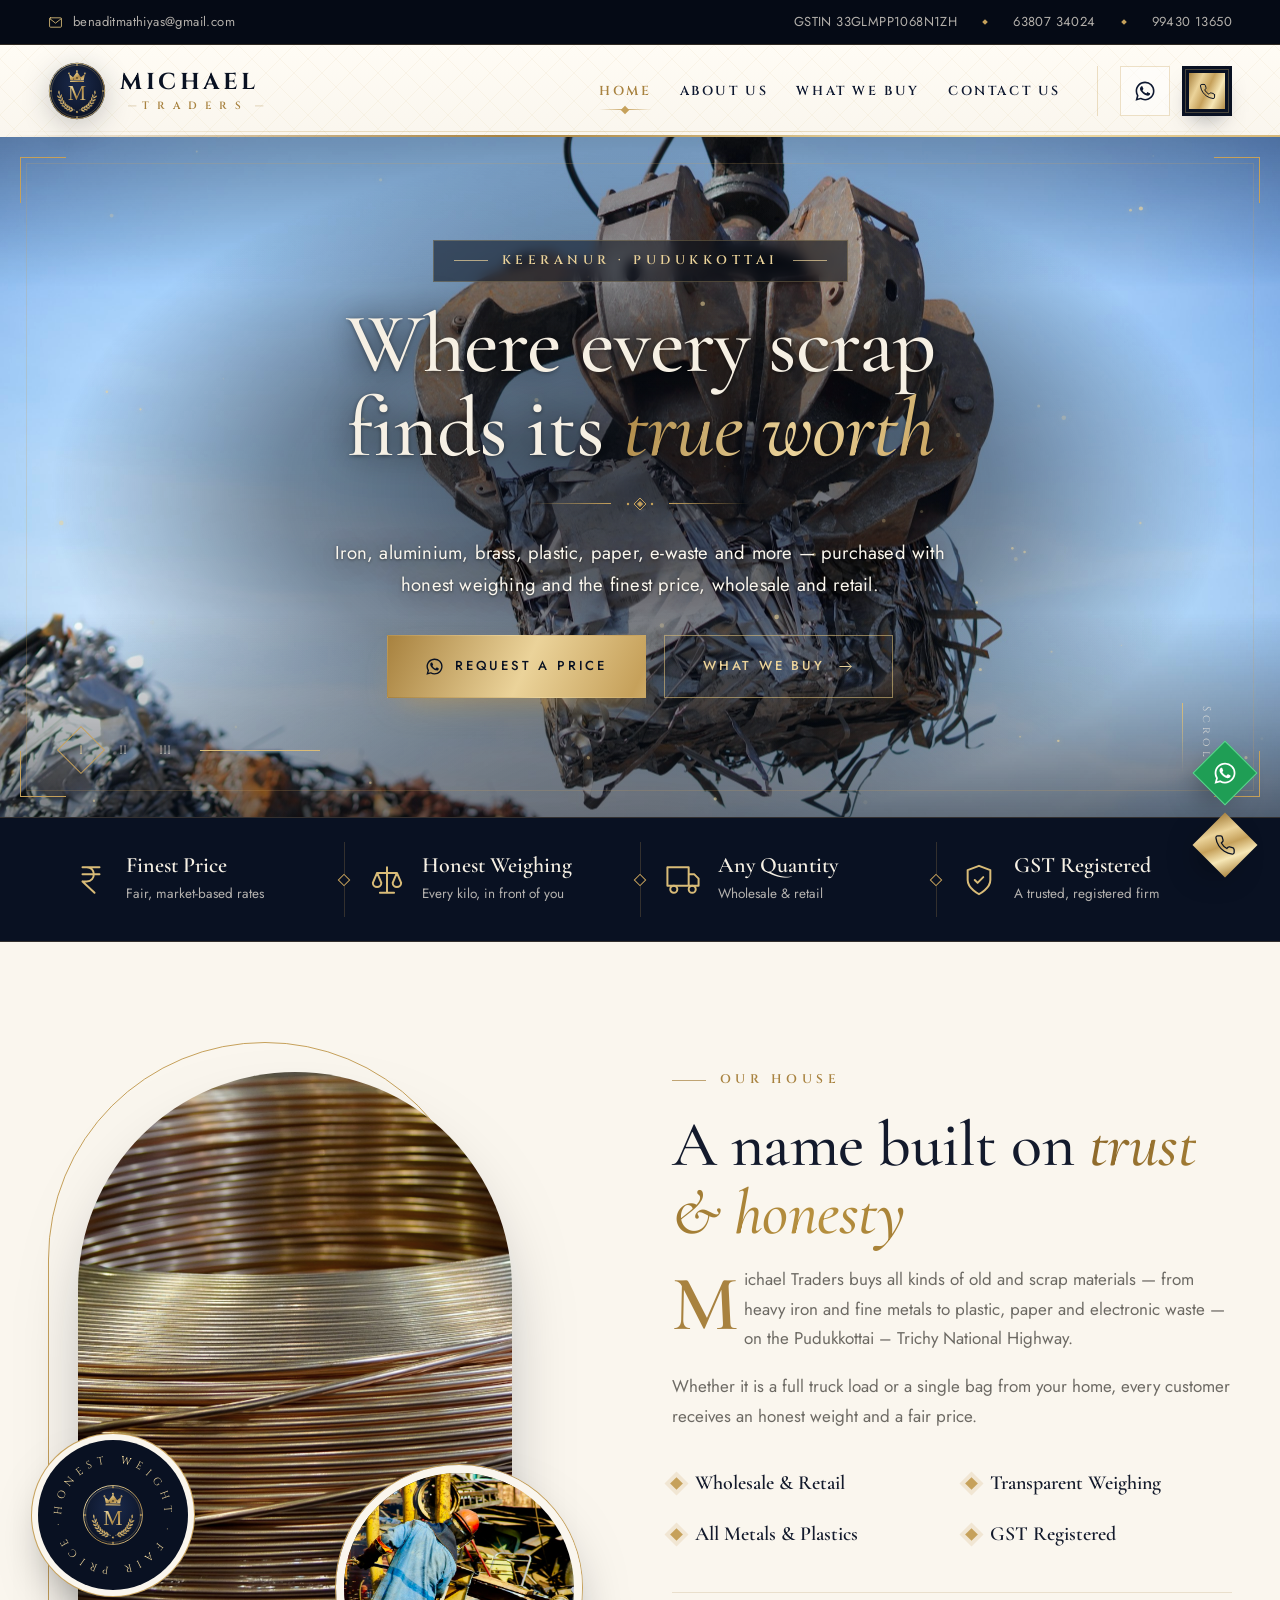
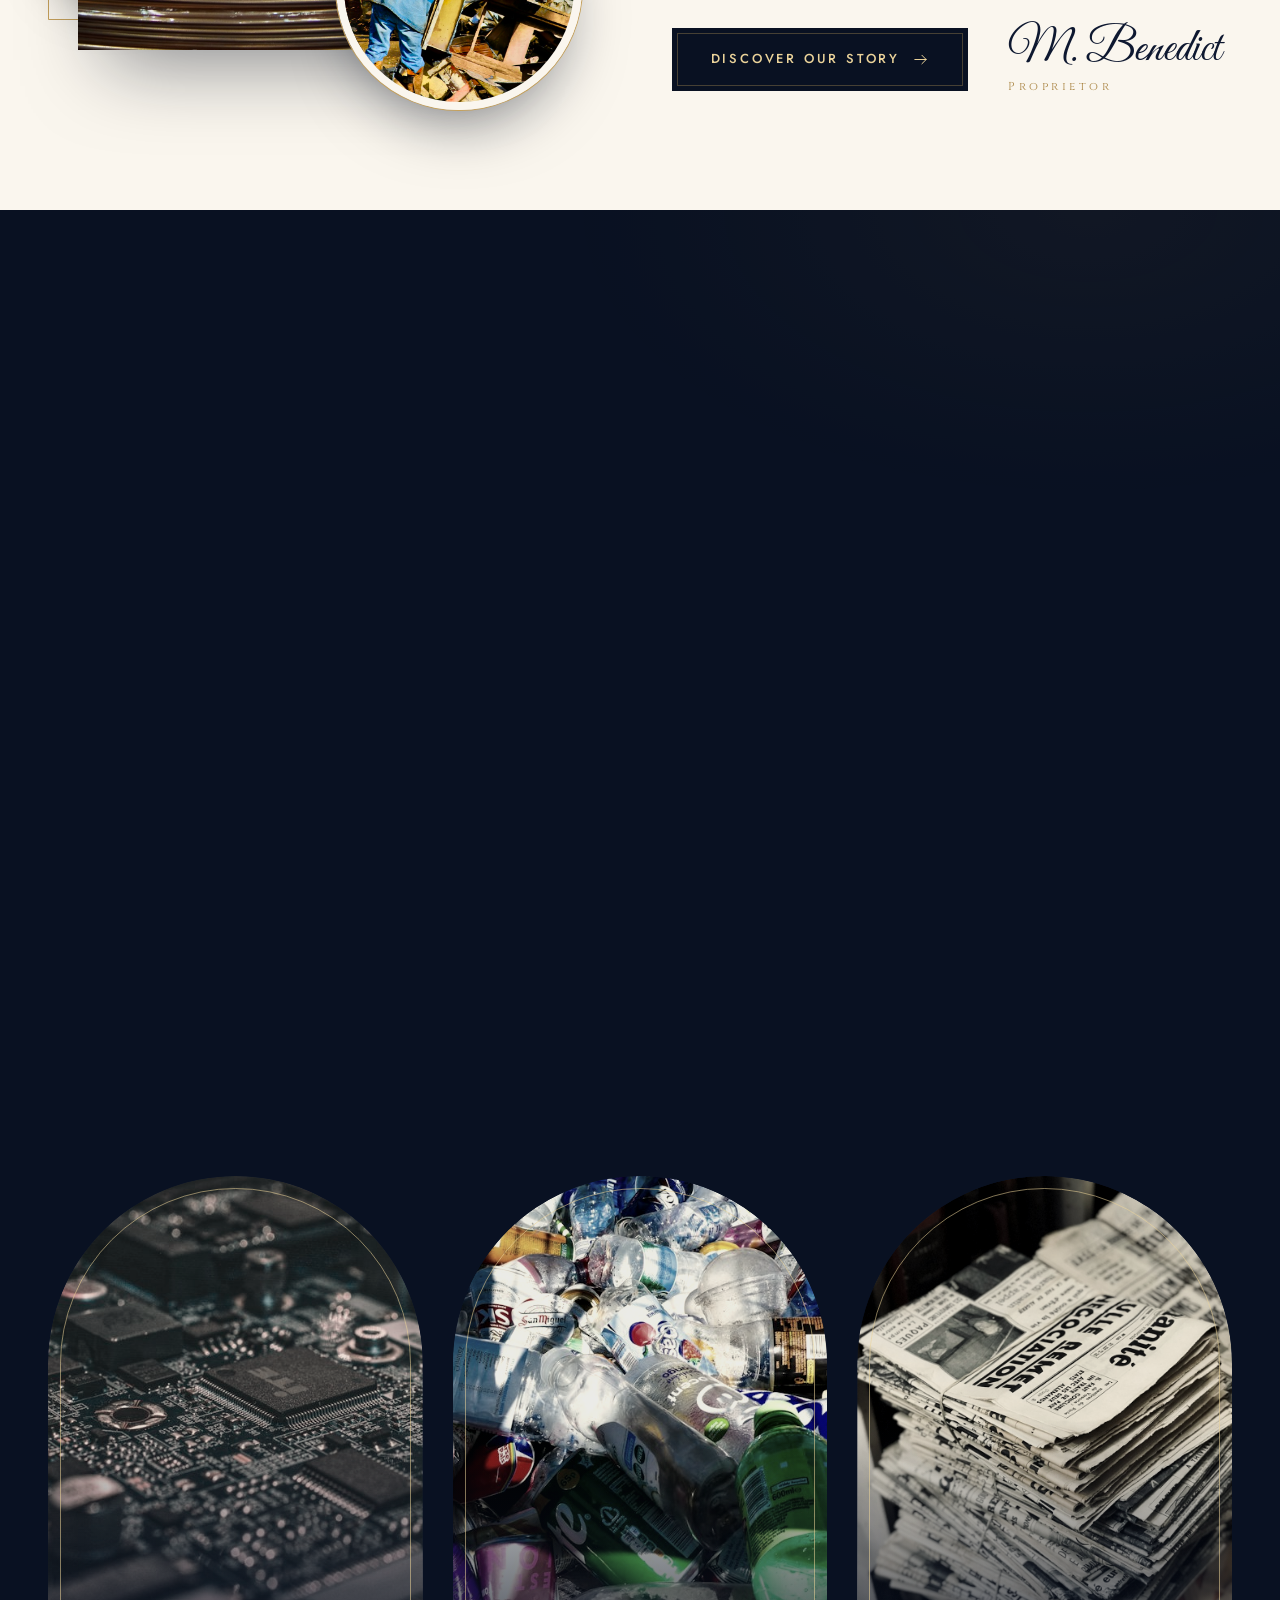
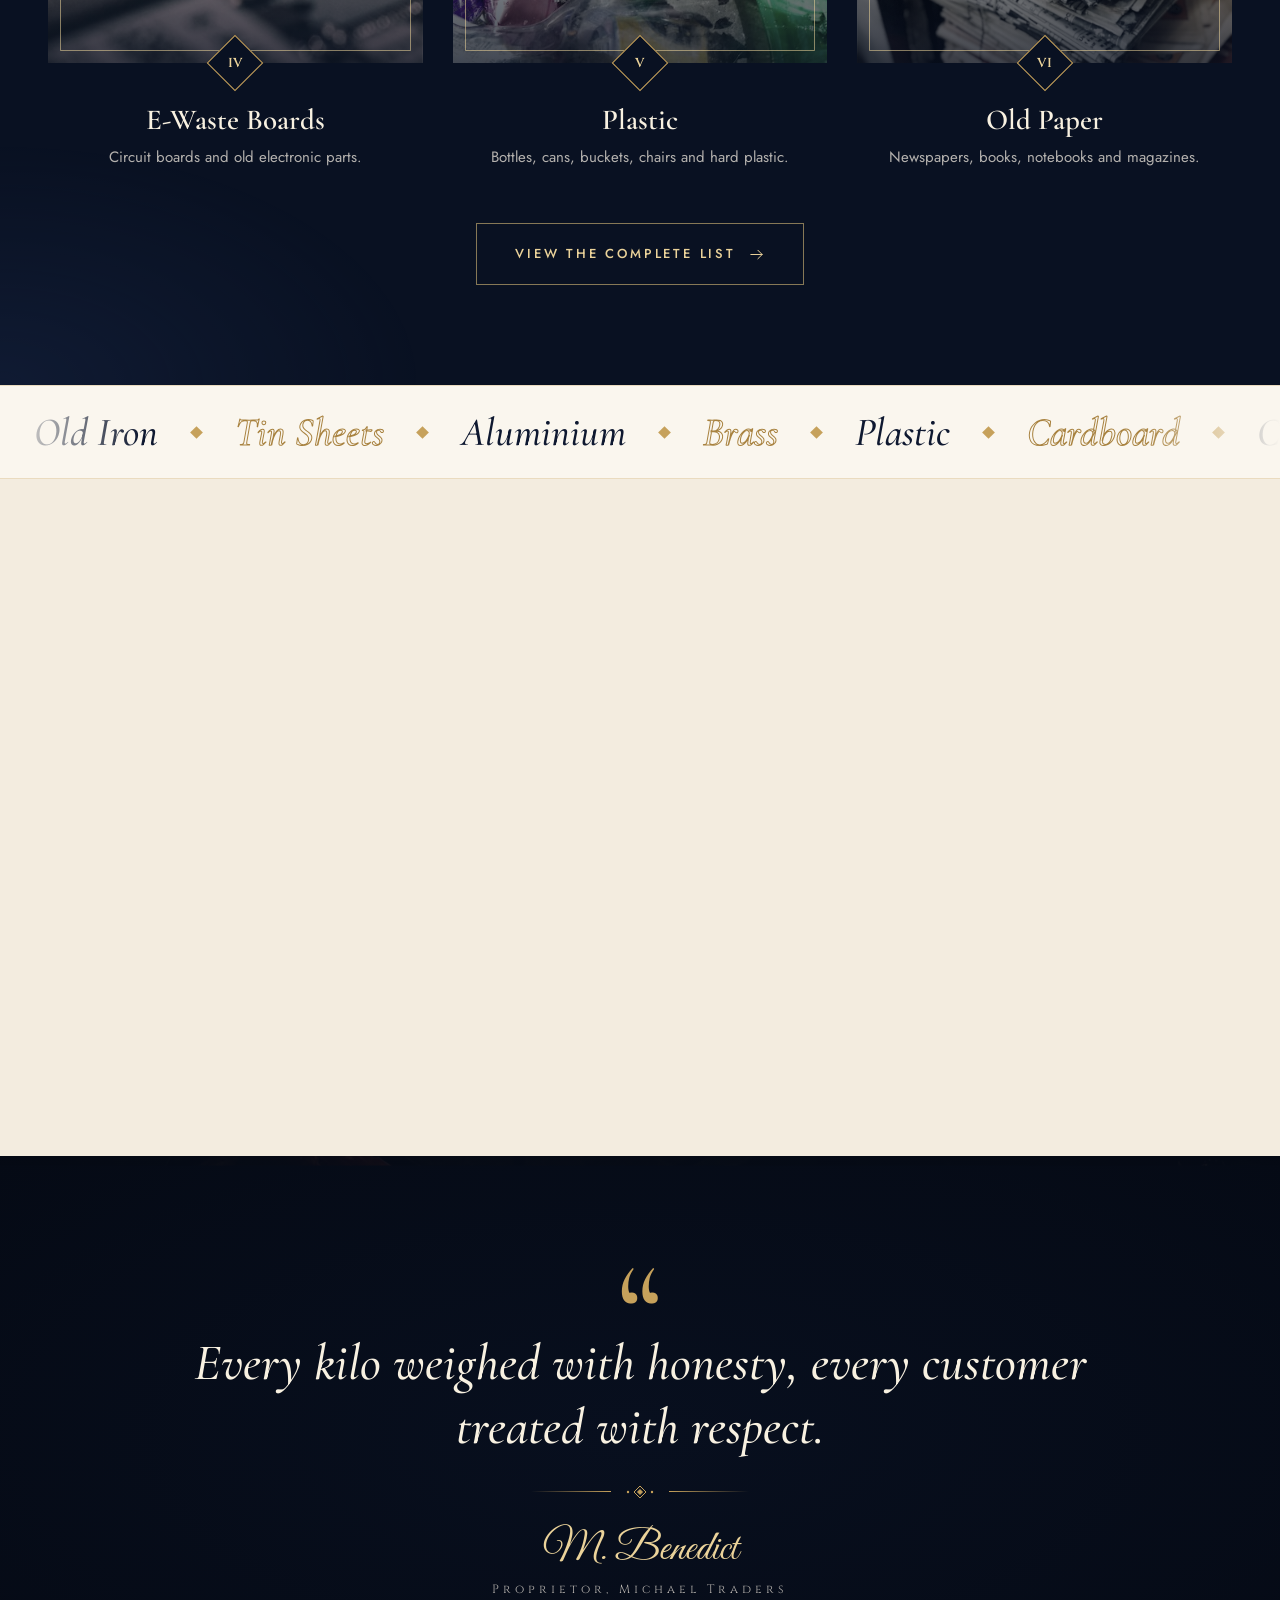
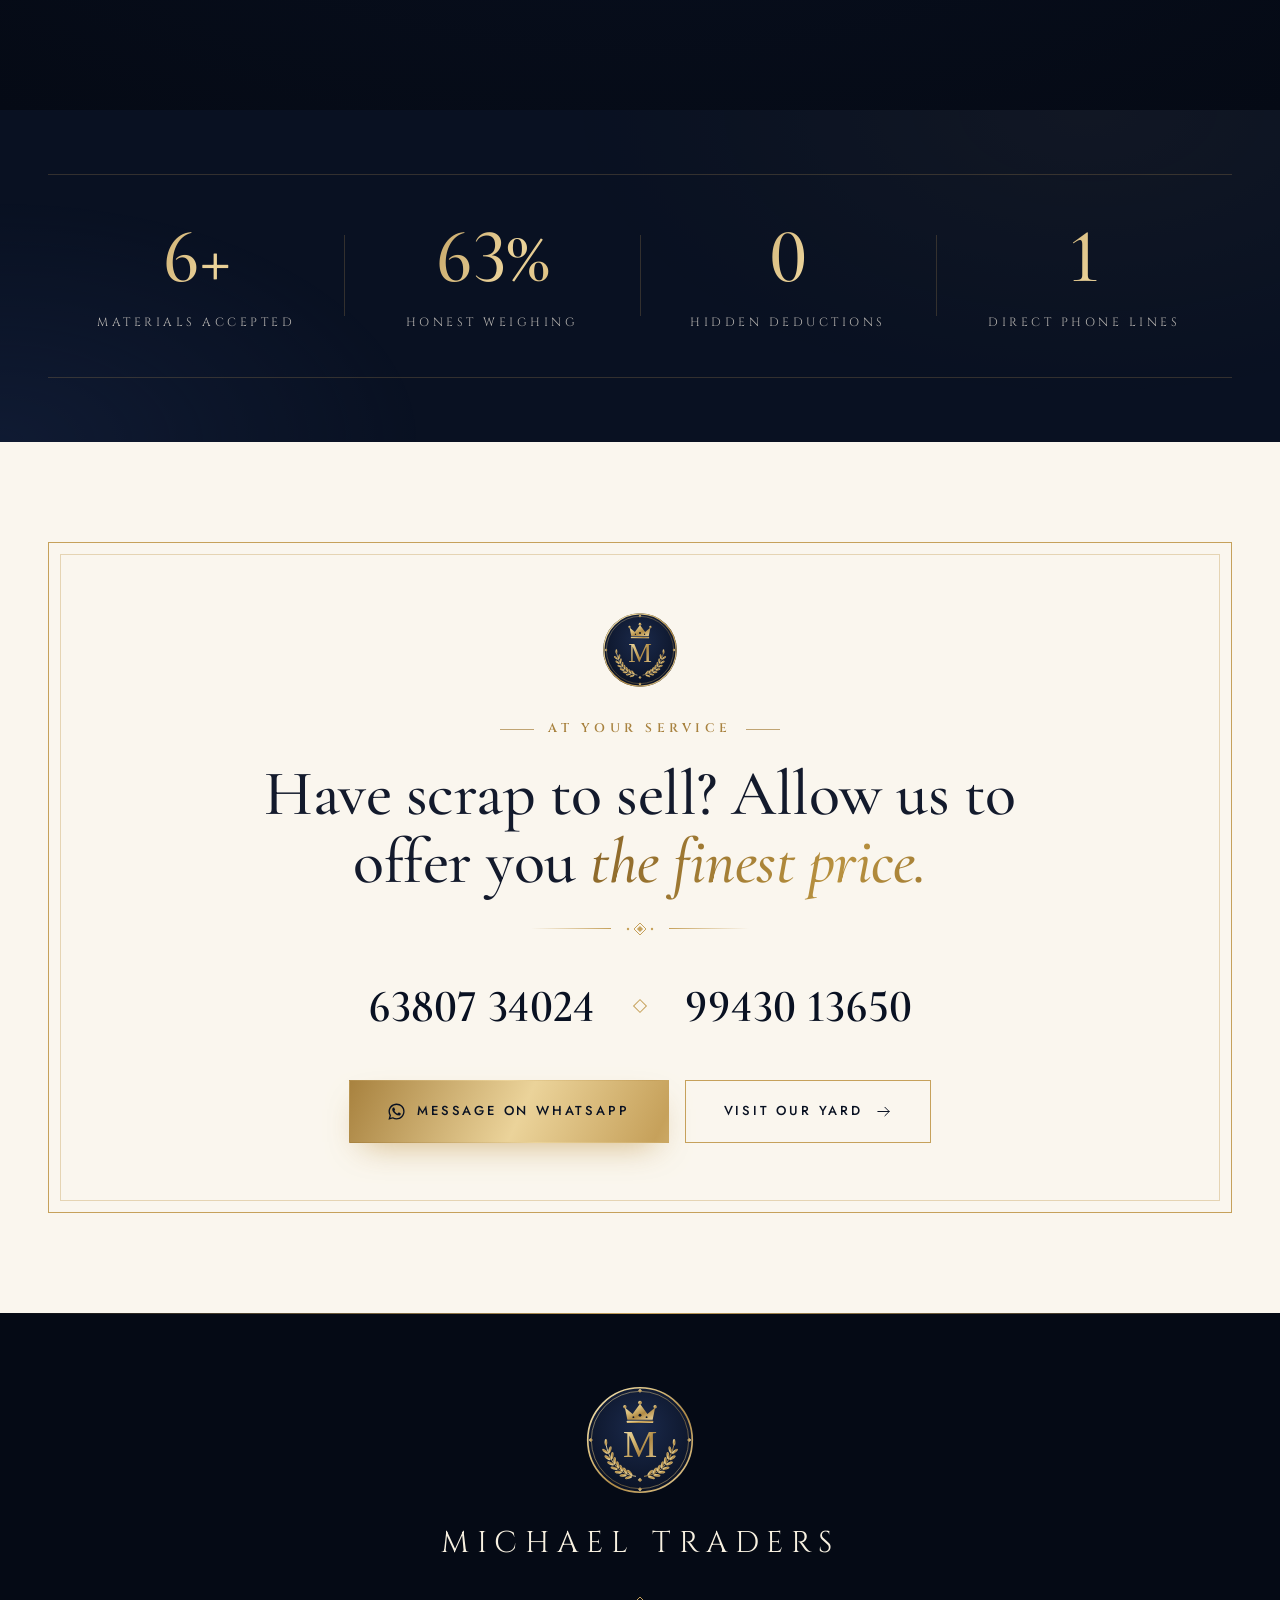
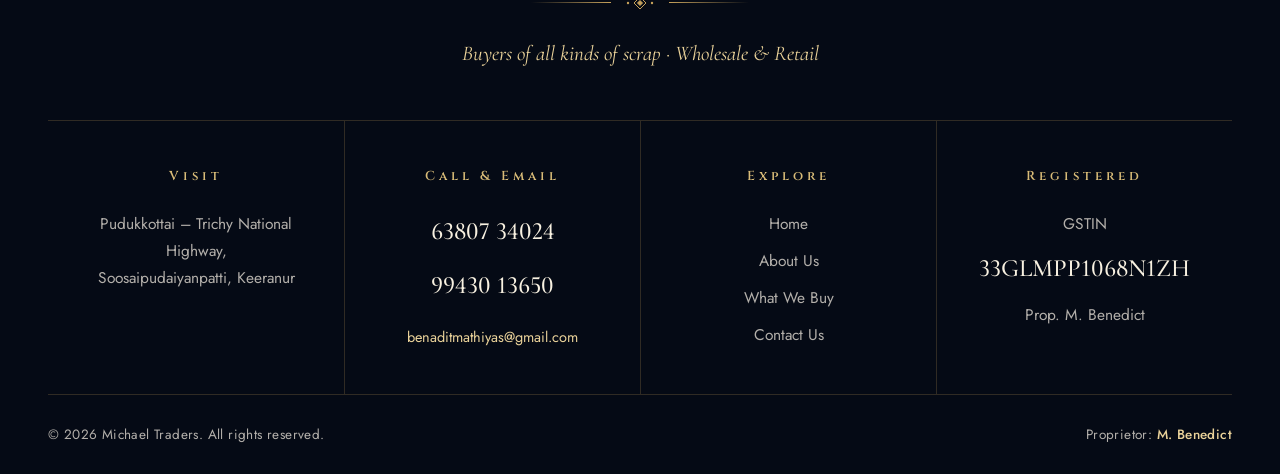
==== michaeltraders/index.html @ b273fd3b "Add files via upload" ====
<!DOCTYPE html>
<html lang="en">
<head>
  <meta charset="UTF-8">
  <meta name="viewport" content="width=device-width, initial-scale=1.0">
  <title>Michael Traders | Scrap Buyers in Keeranur, Pudukkottai</title>
  <meta name="description" content="Michael Traders buys old iron, tin, aluminium, brass, plastic, cardboard, coconut shells, e-waste boards and old paper — wholesale &amp; retail. Pudukkottai–Trichy NH, Soosaipudaiyanpatti, Keeranur.">
  <meta name="theme-color" content="#091122">
  <link rel="icon" type="image/svg+xml" href="assets/img/favicon.svg?v=3">
  <link rel="icon" type="image/png" sizes="32x32" href="assets/img/favicon-32.png?v=3">
  <link rel="shortcut icon" href="favicon.ico?v=3">
  <link rel="apple-touch-icon" href="assets/img/apple-touch-icon.png?v=3">
  <link rel="preconnect" href="https://fonts.googleapis.com">
  <link rel="preconnect" href="https://fonts.gstatic.com" crossorigin>
  <link href="https://fonts.googleapis.com/css2?family=Cinzel:wght@500;600&family=Cormorant+Garamond:ital,wght@0,500;0,600;1,500;1,600&family=Great+Vibes&family=Jost:wght@300;400;500&display=swap" rel="stylesheet">
  <link rel="stylesheet" href="assets/css/style.css">
</head>
<body class="page-home">

  <div class="loader" aria-hidden="true"><img src="assets/img/logo.svg" alt=""></div>

  <!-- Top bar -->
  <div class="topbar">
    <div class="container">
      <a class="tb-mail" href="mailto:benaditmathiyas@gmail.com"><svg viewBox="0 0 24 24" fill="none" stroke="currentColor" stroke-width="1.4" stroke-linecap="round" stroke-linejoin="round"><rect x="2.5" y="4.5" width="19" height="15" rx="1.5"/><path d="M3 6l9 7 9-7"/></svg> benaditmathiyas@gmail.com</a>
      <div class="tb-r">
        <span class="gst">GSTIN 33GLMPP1068N1ZH</span><span class="sep s1"></span>
        <a href="tel:+916380734024">63807 34024</a><span class="sep"></span>
        <a href="tel:+919943013650">99430 13650</a>
      </div>
    </div>
  </div>

  <!-- Header -->
  <header class="header">
    <div class="container">
      <a href="index.html" class="brand" aria-label="Michael Traders home">
        <img src="assets/img/logo.svg" alt="Michael Traders crest">
        <span class="brand-text"><strong>MICHAEL</strong><small>TRADERS</small></span>
      </a>
      <nav class="nav" aria-label="Main">
        <a href="index.html" class="lnk active">Home</a>
        <a href="about.html" class="lnk">About Us</a>
        <a href="what-we-buy.html" class="lnk">What We Buy</a>
        <a href="contact.html" class="lnk">Contact Us</a>
      </nav>
      <div class="h-cta">
        <a href="https://wa.me/916380734024" target="_blank" rel="noopener" class="h-wa" aria-label="WhatsApp Michael Traders" title="WhatsApp"><svg viewBox="0 0 24 24" fill="currentColor"><path d="M17.47 14.38c-.3-.15-1.76-.87-2.03-.97-.27-.1-.47-.15-.67.15-.2.3-.77.97-.94 1.17-.17.2-.35.22-.64.07-.3-.15-1.26-.46-2.4-1.48-.89-.79-1.49-1.77-1.66-2.07-.17-.3-.02-.46.13-.6.13-.14.3-.35.45-.52.15-.17.2-.3.3-.5.1-.2.05-.37-.02-.52-.08-.15-.67-1.61-.92-2.2-.24-.58-.49-.5-.67-.51h-.57c-.2 0-.52.07-.79.37-.27.3-1.04 1.02-1.04 2.48s1.06 2.88 1.21 3.08c.15.2 2.1 3.2 5.08 4.48.71.31 1.26.49 1.69.63.71.23 1.36.2 1.87.12.57-.09 1.76-.72 2.01-1.41.25-.7.25-1.29.17-1.41-.07-.13-.27-.2-.57-.35zM12.05 21.5h-.01a9.4 9.4 0 0 1-4.79-1.31l-.34-.2-3.56.93.95-3.47-.22-.36a9.4 9.4 0 0 1-1.44-5.01c0-5.2 4.23-9.43 9.44-9.43 2.52 0 4.89.98 6.67 2.77a9.37 9.37 0 0 1 2.76 6.67c0 5.2-4.24 9.43-9.44 9.43zm8.03-17.46A11.32 11.32 0 0 0 12.05.72C5.8.72.71 5.8.71 12.06c0 2 .52 3.95 1.52 5.67L.62 23.6l6.01-1.58a11.33 11.33 0 0 0 5.42 1.38h.01c6.25 0 11.34-5.09 11.34-11.34 0-3.03-1.18-5.88-3.32-8.02z"/></svg></a>
        <a href="tel:+916380734024" class="h-call" aria-label="Call 63807 34024"><span class="ic"><svg viewBox="0 0 24 24" fill="none" stroke="currentColor" stroke-width="1.4" stroke-linecap="round" stroke-linejoin="round"><path d="M22 16.9v3a2 2 0 0 1-2.2 2 19.8 19.8 0 0 1-8.6-3.1 19.5 19.5 0 0 1-6-6A19.8 19.8 0 0 1 2.1 4.2 2 2 0 0 1 4.1 2h3a2 2 0 0 1 2 1.7c.1.9.4 1.8.7 2.7a2 2 0 0 1-.5 2.1L8 9.8a16 16 0 0 0 6 6l1.3-1.3a2 2 0 0 1 2.1-.4c.9.3 1.8.6 2.7.7a2 2 0 0 1 1.7 2z"/></svg></span><span class="tx"><small>Call for best price</small><strong>63807 34024</strong></span></a>
      </div>
      <button class="menu-btn" data-open-menu aria-label="Open menu"><svg viewBox="0 0 24 24" fill="none" stroke="currentColor" stroke-width="1.4" stroke-linecap="round" stroke-linejoin="round"><path d="M3 7h18M3 12h18M9 17h12"/></svg></button>
    </div>
  </header>

  <!-- Mobile menu -->
  <div class="drawer" aria-hidden="true">
    <div class="panel">
      <button class="close" data-close-menu aria-label="Close menu"><svg viewBox="0 0 24 24" fill="none" stroke="currentColor" stroke-width="1.4" stroke-linecap="round" stroke-linejoin="round"><path d="M18 6L6 18M6 6l12 12"/></svg></button>
      <img class="d-logo" src="assets/img/logo.svg" alt="">
      <div class="ornament " ><i></i><svg viewBox="0 0 30 14" fill="none" stroke="currentColor" stroke-width="1"><path d="M15 1l6 6-6 6-6-6z"/><path d="M15 4.5l2.5 2.5-2.5 2.5-2.5-2.5z" fill="currentColor"/><circle cx="3" cy="7" r="1.2" fill="currentColor" stroke="none"/><circle cx="27" cy="7" r="1.2" fill="currentColor" stroke="none"/></svg><i></i></div>
      <nav>
        <a href="index.html" class="active">Home</a>
        <a href="about.html">About Us</a>
        <a href="what-we-buy.html">What We Buy</a>
        <a href="contact.html">Contact Us</a>
      </nav>
      <div class="d-contact">
        <a href="tel:+916380734024" class="btn btn-gold"><svg viewBox="0 0 24 24" fill="none" stroke="currentColor" stroke-width="1.4" stroke-linecap="round" stroke-linejoin="round"><path d="M22 16.9v3a2 2 0 0 1-2.2 2 19.8 19.8 0 0 1-8.6-3.1 19.5 19.5 0 0 1-6-6A19.8 19.8 0 0 1 2.1 4.2 2 2 0 0 1 4.1 2h3a2 2 0 0 1 2 1.7c.1.9.4 1.8.7 2.7a2 2 0 0 1-.5 2.1L8 9.8a16 16 0 0 0 6 6l1.3-1.3a2 2 0 0 1 2.1-.4c.9.3 1.8.6 2.7.7a2 2 0 0 1 1.7 2z"/></svg> 63807 34024</a>
        <a href="https://wa.me/916380734024" target="_blank" rel="noopener" class="btn btn-line"><svg viewBox="0 0 24 24" fill="currentColor"><path d="M17.47 14.38c-.3-.15-1.76-.87-2.03-.97-.27-.1-.47-.15-.67.15-.2.3-.77.97-.94 1.17-.17.2-.35.22-.64.07-.3-.15-1.26-.46-2.4-1.48-.89-.79-1.49-1.77-1.66-2.07-.17-.3-.02-.46.13-.6.13-.14.3-.35.45-.52.15-.17.2-.3.3-.5.1-.2.05-.37-.02-.52-.08-.15-.67-1.61-.92-2.2-.24-.58-.49-.5-.67-.51h-.57c-.2 0-.52.07-.79.37-.27.3-1.04 1.02-1.04 2.48s1.06 2.88 1.21 3.08c.15.2 2.1 3.2 5.08 4.48.71.31 1.26.49 1.69.63.71.23 1.36.2 1.87.12.57-.09 1.76-.72 2.01-1.41.25-.7.25-1.29.17-1.41-.07-.13-.27-.2-.57-.35zM12.05 21.5h-.01a9.4 9.4 0 0 1-4.79-1.31l-.34-.2-3.56.93.95-3.47-.22-.36a9.4 9.4 0 0 1-1.44-5.01c0-5.2 4.23-9.43 9.44-9.43 2.52 0 4.89.98 6.67 2.77a9.37 9.37 0 0 1 2.76 6.67c0 5.2-4.24 9.43-9.44 9.43zm8.03-17.46A11.32 11.32 0 0 0 12.05.72C5.8.72.71 5.8.71 12.06c0 2 .52 3.95 1.52 5.67L.62 23.6l6.01-1.58a11.33 11.33 0 0 0 5.42 1.38h.01c6.25 0 11.34-5.09 11.34-11.34 0-3.03-1.18-5.88-3.32-8.02z"/></svg> WhatsApp</a>
        <a href="mailto:benaditmathiyas@gmail.com" class="d-mail"><svg viewBox="0 0 24 24" fill="none" stroke="currentColor" stroke-width="1.4" stroke-linecap="round" stroke-linejoin="round"><rect x="2.5" y="4.5" width="19" height="15" rx="1.5"/><path d="M3 6l9 7 9-7"/></svg> benaditmathiyas@gmail.com</a>
      </div>
    </div>
  </div>

  <!-- Hero -->
  <section class="hero">
    <div class="slides">
      <div class="slide active"><img src="assets/img/photos/hero-2.jpg" alt=""></div>
      <div class="slide"><img src="assets/img/photos/yard-grab.jpg" alt=""></div>
      <div class="slide"><img src="assets/img/photos/yard-pile.jpg" alt=""></div>
    </div>
    <canvas class="dust" aria-hidden="true"></canvas>
    <div class="frame"><span></span></div>
    <div class="inner">
      <span class="eyebrow reveal">Keeranur · Pudukkottai</span>
      <h1 class="lines"><span class="ln"><span>Where every scrap</span></span><span class="ln"><span>finds its <em class="g">true worth</em></span></span></h1>
      <div class="reveal d3"><div class="ornament " ><i></i><svg viewBox="0 0 30 14" fill="none" stroke="currentColor" stroke-width="1"><path d="M15 1l6 6-6 6-6-6z"/><path d="M15 4.5l2.5 2.5-2.5 2.5-2.5-2.5z" fill="currentColor"/><circle cx="3" cy="7" r="1.2" fill="currentColor" stroke="none"/><circle cx="27" cy="7" r="1.2" fill="currentColor" stroke="none"/></svg><i></i></div></div>
      <p class="lead reveal d3">Iron, aluminium, brass, plastic, paper, e-waste and more — purchased with honest weighing and the finest price, wholesale and retail.</p>
      <div class="hero-actions reveal d4">
        <a href="https://wa.me/916380734024?text=Hello%20Michael%20Traders%2C%20I%20have%20scrap%20to%20sell." target="_blank" rel="noopener" class="btn btn-gold"><svg viewBox="0 0 24 24" fill="currentColor"><path d="M17.47 14.38c-.3-.15-1.76-.87-2.03-.97-.27-.1-.47-.15-.67.15-.2.3-.77.97-.94 1.17-.17.2-.35.22-.64.07-.3-.15-1.26-.46-2.4-1.48-.89-.79-1.49-1.77-1.66-2.07-.17-.3-.02-.46.13-.6.13-.14.3-.35.45-.52.15-.17.2-.3.3-.5.1-.2.05-.37-.02-.52-.08-.15-.67-1.61-.92-2.2-.24-.58-.49-.5-.67-.51h-.57c-.2 0-.52.07-.79.37-.27.3-1.04 1.02-1.04 2.48s1.06 2.88 1.21 3.08c.15.2 2.1 3.2 5.08 4.48.71.31 1.26.49 1.69.63.71.23 1.36.2 1.87.12.57-.09 1.76-.72 2.01-1.41.25-.7.25-1.29.17-1.41-.07-.13-.27-.2-.57-.35zM12.05 21.5h-.01a9.4 9.4 0 0 1-4.79-1.31l-.34-.2-3.56.93.95-3.47-.22-.36a9.4 9.4 0 0 1-1.44-5.01c0-5.2 4.23-9.43 9.44-9.43 2.52 0 4.89.98 6.67 2.77a9.37 9.37 0 0 1 2.76 6.67c0 5.2-4.24 9.43-9.44 9.43zm8.03-17.46A11.32 11.32 0 0 0 12.05.72C5.8.72.71 5.8.71 12.06c0 2 .52 3.95 1.52 5.67L.62 23.6l6.01-1.58a11.33 11.33 0 0 0 5.42 1.38h.01c6.25 0 11.34-5.09 11.34-11.34 0-3.03-1.18-5.88-3.32-8.02z"/></svg> Request a Price</a>
        <a href="what-we-buy.html" class="btn btn-line">What We Buy <svg viewBox="0 0 24 24" fill="none" stroke="currentColor" stroke-width="1.4" stroke-linecap="round" stroke-linejoin="round"><path d="M4 12h16M14 6l6 6-6 6"/></svg></a>
      </div>
    </div>
    <div class="hero-counter">
      <div class="hero-nums"><button class="active" aria-label="Slide 1"><span>I</span></button><button aria-label="Slide 2"><span>II</span></button><button aria-label="Slide 3"><span>III</span></button></div>
      <span class="bar"><i></i></span>
    </div>
    <div class="scroll-hint">Scroll</div>
  </section>

  <!-- Promise strip -->
  <section class="promise">
    <div class="container">
      <div class="p-item reveal"><svg viewBox="0 0 24 24" fill="none" stroke="currentColor" stroke-width="1.4" stroke-linecap="round" stroke-linejoin="round"><path d="M6 3h12M6 8h12M6 13l8.5 8M6 13h3c6.67 0 6.67-10 0-10"/></svg><div><strong>Finest Price</strong><small>Fair, market-based rates</small></div></div>
      <div class="p-item reveal d1"><svg viewBox="0 0 24 24" fill="none" stroke="currentColor" stroke-width="1.4" stroke-linecap="round" stroke-linejoin="round"><path d="M12 3v18M7 21h10M5 7h14M5 7l-3 7a3 3 0 0 0 6 0zM19 7l-3 7a3 3 0 0 0 6 0z"/></svg><div><strong>Honest Weighing</strong><small>Every kilo, in front of you</small></div></div>
      <div class="p-item reveal d2"><svg viewBox="0 0 24 24" fill="none" stroke="currentColor" stroke-width="1.4" stroke-linecap="round" stroke-linejoin="round"><path d="M1 3h15v13H1zM16 8h4l3 3v5h-7z"/><circle cx="5.5" cy="18.5" r="2.5"/><circle cx="18.5" cy="18.5" r="2.5"/></svg><div><strong>Any Quantity</strong><small>Wholesale &amp; retail</small></div></div>
      <div class="p-item reveal d3"><svg viewBox="0 0 24 24" fill="none" stroke="currentColor" stroke-width="1.4" stroke-linecap="round" stroke-linejoin="round"><path d="M12 22s8-4 8-10V5l-8-3-8 3v7c0 6 8 10 8 10z"/><path d="M9 12l2 2 4-4"/></svg><div><strong>GST Registered</strong><small>A trusted, registered firm</small></div></div>
    </div>
  </section>

  <!-- About -->
  <section class="section on-light">
    <div class="container about">
      
        <div class="arch-stack reveal left">
          <div class="arch-main"><img src="assets/img/photos/copper.jpg" alt="" loading="lazy"></div>
          <div class="round-sm"><img src="assets/img/photos/about-1.jpg" alt="" loading="lazy"></div>
          <div class="seal">
            <svg class="ring" viewBox="0 0 134 134"><defs><path id="sp" d="M67,67 m-52,0 a52,52 0 1,1 104,0 a52,52 0 1,1 -104,0"/></defs><text><textPath href="#sp" textLength="322" lengthAdjust="spacing">HONEST WEIGHT · FAIR PRICE · </textPath></text></svg>
            <img src="assets/img/logo.svg" alt="">
          </div>
        </div>
      <div>
        <span class="eyebrow left reveal">Our House</span>
        <h2 class="h2 reveal d1">A name built on <em class="g">trust &amp; honesty</em></h2>
        <div class="prose reveal d2">
          <p class="drop">Michael Traders buys all kinds of old and scrap materials — from heavy iron and fine metals to plastic, paper and electronic waste — on the Pudukkottai – Trichy National Highway.</p>
          <p>Whether it is a full truck load or a single bag from your home, every customer receives an honest weight and a fair price.</p>
        </div>
        <ul class="checks reveal d3">
          <li>Wholesale &amp; Retail</li><li>Transparent Weighing</li><li>All Metals &amp; Plastics</li><li>GST Registered</li>
        </ul>
        <div class="sign reveal d4">
          <a href="about.html" class="btn btn-navy">Discover Our Story <svg viewBox="0 0 24 24" fill="none" stroke="currentColor" stroke-width="1.4" stroke-linecap="round" stroke-linejoin="round"><path d="M4 12h16M14 6l6 6-6 6"/></svg></a>
          <div class="sig">M. Benedict<small>Proprietor</small></div>
        </div>
      </div>
    </div>
  </section>

  <!-- Materials -->
  <section class="section navy">
    <div class="container">
      <div class="head">
        <span class="eyebrow reveal">The Collection</span>
        <h2 class="h2 reveal d1">Materials we <em class="g">acquire</em></h2>
        <p class="lede reveal d2">From precious brass to everyday paper — if it is old, broken or unused, it has value with us.</p>
      </div>
      <div class="materials">
        
        <a href="contact.html" class="mat reveal d1">
          <div class="arch-wrap"><div class="arch"><img src="assets/img/photos/iron.jpg" alt="Old Iron scrap" loading="lazy"></div><span class="num"><span>I</span></span></div>
          <h3>Old Iron</h3>
          <p>Rods, sheets, machinery parts and heavy iron scrap.</p>
        </a>
        <a href="contact.html" class="mat reveal d2">
          <div class="arch-wrap"><div class="arch"><img src="assets/img/photos/cans.jpg" alt="Aluminium scrap" loading="lazy"></div><span class="num"><span>II</span></span></div>
          <h3>Aluminium</h3>
          <p>Vessels, cans, window sections and wires.</p>
        </a>
        <a href="contact.html" class="mat reveal d3">
          <div class="arch-wrap"><div class="arch"><img src="assets/img/photos/brass.jpg" alt="Brass scrap" loading="lazy"></div><span class="num"><span>III</span></span></div>
          <h3>Brass</h3>
          <p>Taps, pipe fittings, utensils and brass articles.</p>
        </a>
        <a href="contact.html" class="mat reveal d1">
          <div class="arch-wrap"><div class="arch"><img src="assets/img/photos/ewaste.jpg" alt="E-Waste Boards scrap" loading="lazy"></div><span class="num"><span>IV</span></span></div>
          <h3>E-Waste Boards</h3>
          <p>Circuit boards and old electronic parts.</p>
        </a>
        <a href="contact.html" class="mat reveal d2">
          <div class="arch-wrap"><div class="arch"><img src="assets/img/photos/plastic.jpg" alt="Plastic scrap" loading="lazy"></div><span class="num"><span>V</span></span></div>
          <h3>Plastic</h3>
          <p>Bottles, cans, buckets, chairs and hard plastic.</p>
        </a>
        <a href="contact.html" class="mat reveal d3">
          <div class="arch-wrap"><div class="arch"><img src="assets/img/photos/paper.jpg" alt="Old Paper scrap" loading="lazy"></div><span class="num"><span>VI</span></span></div>
          <h3>Old Paper</h3>
          <p>Newspapers, books, notebooks and magazines.</p>
        </a>
      </div>
      <div style="text-align:center;margin-top:52px" class="reveal">
        <a href="what-we-buy.html" class="btn btn-line">View the Complete List <svg viewBox="0 0 24 24" fill="none" stroke="currentColor" stroke-width="1.4" stroke-linecap="round" stroke-linejoin="round"><path d="M4 12h16M14 6l6 6-6 6"/></svg></a>
      </div>
    </div>
  </section>

  <!-- Ticker -->
  <div class="ticker" aria-hidden="true">
    <div class="track"><div class="row"><span>Old Iron</span><i></i><span>Tin Sheets</span><i></i><span>Aluminium</span><i></i><span>Brass</span><i></i><span>Plastic</span><i></i><span>Cardboard</span><i></i><span>Coconut Shells</span><i></i><span>E-Waste Boards</span><i></i><span>Old Paper</span><i></i><span>Old Items</span><i></i></div><div class="row"><span>Old Iron</span><i></i><span>Tin Sheets</span><i></i><span>Aluminium</span><i></i><span>Brass</span><i></i><span>Plastic</span><i></i><span>Cardboard</span><i></i><span>Coconut Shells</span><i></i><span>E-Waste Boards</span><i></i><span>Old Paper</span><i></i><span>Old Items</span><i></i></div></div>
  </div>

  <!-- Steps -->
  <section class="section ivory-2 on-light">
    <div class="container">
      <div class="head">
        <span class="eyebrow reveal">The Process</span>
        <h2 class="h2 reveal d1">Simple, graceful, <em class="g">honest</em></h2>
      </div>
      <div class="steps" data-inview>
        <div class="step reveal d1"><div class="rn"><span>I</span></div><h3>Reach Out</h3><p>Call or WhatsApp us and tell us what scrap you have.</p></div>
        <div class="step reveal d2"><div class="rn"><span>II</span></div><h3>We Weigh</h3><p>Accurate, transparent weighing right in front of you.</p></div>
        <div class="step reveal d3"><div class="rn"><span>III</span></div><h3>You Are Paid</h3><p>Receive the finest market price for your materials.</p></div>
      </div>
    </div>
  </section>

  <!-- Quote -->
  <section class="quote-band">
    <div class="bg"><img data-parallax src="assets/img/photos/welding.jpg" alt="" loading="lazy"></div>
    <div class="container">
      <div class="qm reveal">&ldquo;</div>
      <blockquote class="reveal d1 split">Every kilo weighed with honesty, every customer treated with respect.</blockquote>
      <div class="reveal d2"><div class="ornament " ><i></i><svg viewBox="0 0 30 14" fill="none" stroke="currentColor" stroke-width="1"><path d="M15 1l6 6-6 6-6-6z"/><path d="M15 4.5l2.5 2.5-2.5 2.5-2.5-2.5z" fill="currentColor"/><circle cx="3" cy="7" r="1.2" fill="currentColor" stroke="none"/><circle cx="27" cy="7" r="1.2" fill="currentColor" stroke="none"/></svg><i></i></div></div>
      <div class="by reveal d2">M. Benedict<small>Proprietor, Michael Traders</small></div>
    </div>
  </section>

  <!-- Stats -->
  <section class="section navy" style="padding:64px 0">
    <div class="container">
      <div class="stats">
        <div class="stat reveal"><div class="v gold-shine" data-count="10" data-suffix="+">10+</div><div class="l">Materials Accepted</div></div>
        <div class="stat reveal d1"><div class="v gold-shine" data-count="100" data-suffix="%">100%</div><div class="l">Honest Weighing</div></div>
        <div class="stat reveal d2"><div class="v gold-shine">0</div><div class="l">Hidden Deductions</div></div>
        <div class="stat reveal d3"><div class="v gold-shine" data-count="2">2</div><div class="l">Direct Phone Lines</div></div>
      </div>
    </div>
  </section>

  
  <section class="section on-light ">
    <div class="container">
      <div class="cta-panel reveal">
        <img class="c-crest" src="assets/img/logo.svg" alt="">
        <span class="eyebrow">At Your Service</span>
        <h2 class="h2">Have scrap to sell? Allow us to offer you <em class="g">the finest price.</em></h2>
        <div class="ornament " ><i></i><svg viewBox="0 0 30 14" fill="none" stroke="currentColor" stroke-width="1"><path d="M15 1l6 6-6 6-6-6z"/><path d="M15 4.5l2.5 2.5-2.5 2.5-2.5-2.5z" fill="currentColor"/><circle cx="3" cy="7" r="1.2" fill="currentColor" stroke="none"/><circle cx="27" cy="7" r="1.2" fill="currentColor" stroke="none"/></svg><i></i></div>
        <div class="cta-phones">
          <a href="tel:+916380734024">63807 34024</a><span></span><a href="tel:+919943013650">99430 13650</a>
        </div>
        <div class="acts">
          <a href="https://wa.me/916380734024" target="_blank" rel="noopener" class="btn btn-gold"><svg viewBox="0 0 24 24" fill="currentColor"><path d="M17.47 14.38c-.3-.15-1.76-.87-2.03-.97-.27-.1-.47-.15-.67.15-.2.3-.77.97-.94 1.17-.17.2-.35.22-.64.07-.3-.15-1.26-.46-2.4-1.48-.89-.79-1.49-1.77-1.66-2.07-.17-.3-.02-.46.13-.6.13-.14.3-.35.45-.52.15-.17.2-.3.3-.5.1-.2.05-.37-.02-.52-.08-.15-.67-1.61-.92-2.2-.24-.58-.49-.5-.67-.51h-.57c-.2 0-.52.07-.79.37-.27.3-1.04 1.02-1.04 2.48s1.06 2.88 1.21 3.08c.15.2 2.1 3.2 5.08 4.48.71.31 1.26.49 1.69.63.71.23 1.36.2 1.87.12.57-.09 1.76-.72 2.01-1.41.25-.7.25-1.29.17-1.41-.07-.13-.27-.2-.57-.35zM12.05 21.5h-.01a9.4 9.4 0 0 1-4.79-1.31l-.34-.2-3.56.93.95-3.47-.22-.36a9.4 9.4 0 0 1-1.44-5.01c0-5.2 4.23-9.43 9.44-9.43 2.52 0 4.89.98 6.67 2.77a9.37 9.37 0 0 1 2.76 6.67c0 5.2-4.24 9.43-9.44 9.43zm8.03-17.46A11.32 11.32 0 0 0 12.05.72C5.8.72.71 5.8.71 12.06c0 2 .52 3.95 1.52 5.67L.62 23.6l6.01-1.58a11.33 11.33 0 0 0 5.42 1.38h.01c6.25 0 11.34-5.09 11.34-11.34 0-3.03-1.18-5.88-3.32-8.02z"/></svg> Message on WhatsApp</a>
          <a href="contact.html" class="btn btn-line">Visit Our Yard <svg viewBox="0 0 24 24" fill="none" stroke="currentColor" stroke-width="1.4" stroke-linecap="round" stroke-linejoin="round"><path d="M4 12h16M14 6l6 6-6 6"/></svg></a>
        </div>
      </div>
    </div>
  </section>


  <!-- Footer -->
  <footer class="footer">
    <div class="container">
      <div class="f-head reveal">
        <img src="assets/img/logo.svg" alt="Michael Traders crest">
        <div class="name">MICHAEL TRADERS</div>
        <div class="ornament " ><i></i><svg viewBox="0 0 30 14" fill="none" stroke="currentColor" stroke-width="1"><path d="M15 1l6 6-6 6-6-6z"/><path d="M15 4.5l2.5 2.5-2.5 2.5-2.5-2.5z" fill="currentColor"/><circle cx="3" cy="7" r="1.2" fill="currentColor" stroke="none"/><circle cx="27" cy="7" r="1.2" fill="currentColor" stroke="none"/></svg><i></i></div>
        <div class="tag">Buyers of all kinds of scrap · Wholesale &amp; Retail</div>
      </div>
      <div class="f-cols">
        <div class="f-col">
          <h4>Visit</h4>
          <ul><li>Pudukkottai – Trichy National Highway,<br>Soosaipudaiyanpatti, Keeranur</li></ul>
        </div>
        <div class="f-col">
          <h4>Call &amp; Email</h4>
          <ul>
            <li><a class="big" href="tel:+916380734024">63807 34024</a></li>
            <li><a class="big" href="tel:+919943013650">99430 13650</a></li>
            <li><a class="f-mail" href="mailto:benaditmathiyas@gmail.com">benaditmathiyas@gmail.com</a></li>
          </ul>
        </div>
        <div class="f-col">
          <h4>Explore</h4>
          <ul>
            <li><a href="index.html">Home</a></li>
            <li><a href="about.html">About Us</a></li>
            <li><a href="what-we-buy.html">What We Buy</a></li>
            <li><a href="contact.html">Contact Us</a></li>
          </ul>
        </div>
        <div class="f-col">
          <h4>Registered</h4>
          <ul><li>GSTIN</li><li class="big">33GLMPP1068N1ZH</li><li>Prop. M. Benedict</li></ul>
        </div>
      </div>
    </div>
    <div class="f-bottom">
      <div class="container">
        <span>© <span data-year>2026</span> Michael Traders. All rights reserved.</span>
        <span>Proprietor: <b>M. Benedict</b></span>
      </div>
    </div>
  </footer>

  <div class="fab">
    <a href="https://wa.me/916380734024" target="_blank" rel="noopener" class="wa" aria-label="Chat on WhatsApp"><svg viewBox="0 0 24 24" fill="currentColor"><path d="M17.47 14.38c-.3-.15-1.76-.87-2.03-.97-.27-.1-.47-.15-.67.15-.2.3-.77.97-.94 1.17-.17.2-.35.22-.64.07-.3-.15-1.26-.46-2.4-1.48-.89-.79-1.49-1.77-1.66-2.07-.17-.3-.02-.46.13-.6.13-.14.3-.35.45-.52.15-.17.2-.3.3-.5.1-.2.05-.37-.02-.52-.08-.15-.67-1.61-.92-2.2-.24-.58-.49-.5-.67-.51h-.57c-.2 0-.52.07-.79.37-.27.3-1.04 1.02-1.04 2.48s1.06 2.88 1.21 3.08c.15.2 2.1 3.2 5.08 4.48.71.31 1.26.49 1.69.63.71.23 1.36.2 1.87.12.57-.09 1.76-.72 2.01-1.41.25-.7.25-1.29.17-1.41-.07-.13-.27-.2-.57-.35zM12.05 21.5h-.01a9.4 9.4 0 0 1-4.79-1.31l-.34-.2-3.56.93.95-3.47-.22-.36a9.4 9.4 0 0 1-1.44-5.01c0-5.2 4.23-9.43 9.44-9.43 2.52 0 4.89.98 6.67 2.77a9.37 9.37 0 0 1 2.76 6.67c0 5.2-4.24 9.43-9.44 9.43zm8.03-17.46A11.32 11.32 0 0 0 12.05.72C5.8.72.71 5.8.71 12.06c0 2 .52 3.95 1.52 5.67L.62 23.6l6.01-1.58a11.33 11.33 0 0 0 5.42 1.38h.01c6.25 0 11.34-5.09 11.34-11.34 0-3.03-1.18-5.88-3.32-8.02z"/></svg></a>
    <a href="tel:+916380734024" class="call" aria-label="Call Michael Traders"><svg viewBox="0 0 24 24" fill="none" stroke="currentColor" stroke-width="1.4" stroke-linecap="round" stroke-linejoin="round"><path d="M22 16.9v3a2 2 0 0 1-2.2 2 19.8 19.8 0 0 1-8.6-3.1 19.5 19.5 0 0 1-6-6A19.8 19.8 0 0 1 2.1 4.2 2 2 0 0 1 4.1 2h3a2 2 0 0 1 2 1.7c.1.9.4 1.8.7 2.7a2 2 0 0 1-.5 2.1L8 9.8a16 16 0 0 0 6 6l1.3-1.3a2 2 0 0 1 2.1-.4c.9.3 1.8.6 2.7.7a2 2 0 0 1 1.7 2z"/></svg></a>
  </div>
  <button class="to-top" aria-label="Back to top"><svg viewBox="0 0 24 24" fill="none" stroke="currentColor" stroke-width="1.6" stroke-linecap="round" stroke-linejoin="round"><path d="M12 19V5M5 12l7-7 7 7"/></svg></button>

  <script src="assets/js/main.js"></script>
</body>
</html>
---- michaeltraders/assets/css/style.css ----
/* =========================================================
   MICHAEL TRADERS — Royal Edition
   Midnight navy · Antique gold · Ivory
   ========================================================= */
:root {
  --navy-950: #050a15;
  --navy-900: #091122;
  --navy-800: #0e1830;
  --navy-700: #15223f;
  --navy-600: #1d2d52;
  --gold-200: #f6e7b6;
  --gold-300: #ebd39a;
  --gold-400: #d9bc78;
  --gold-500: #c6a15b;
  --gold-600: #a8823f;
  --ivory: #faf6ee;
  --ivory-2: #f3ecdf;
  --ivory-3: #e9dfcc;
  --ink: #131a2c;
  --muted: #6d6a64;
  --on-dark: rgba(246, 240, 228, .72);
  --hair: rgba(198, 161, 91, .32);
  --hair-dark: rgba(198, 161, 91, .22);
  --gold-grad: linear-gradient(115deg, #a8823f 0%, #ebd39a 28%, #c6a15b 50%, #f6e7b6 72%, #b08a45 100%);
  --serif: "Cormorant Garamond", "Playfair Display", Georgia, serif;
  --caps: "Cinzel", "Trajan Pro", Georgia, serif;
  --sans: "Jost", "Helvetica Neue", Arial, sans-serif;
  --script: "Great Vibes", "Brush Script MT", cursive;
  --container: 1240px;
  --ease: cubic-bezier(.22, .8, .2, 1);
}

*, *::before, *::after { box-sizing: border-box; margin: 0; padding: 0; }
html { scroll-behavior: smooth; }
body {
  font-family: var(--sans); font-weight: 400; font-size: 16.5px; line-height: 1.75;
  color: var(--ink); background: var(--ivory);
  overflow-x: hidden; -webkit-font-smoothing: antialiased;
  font-variant-numeric: lining-nums;
}
img, svg { display: block; max-width: 100%; }
a { color: inherit; text-decoration: none; }
ul { list-style: none; }
button { font: inherit; }
::selection { background: var(--gold-400); color: var(--navy-900); }

.container { width: 100%; max-width: var(--container); margin: 0 auto; padding: 0 28px; }
.gold-text {
  background: var(--gold-grad); background-size: 200% 100%;
  -webkit-background-clip: text; background-clip: text; -webkit-text-fill-color: transparent;
}
em.g { font-style: italic; font-weight: 500; }
em.g, .gold-shine {
  background: var(--gold-grad); background-size: 220% 100%;
  -webkit-background-clip: text; background-clip: text; -webkit-text-fill-color: transparent;
  animation: shine 7s ease-in-out infinite;
}
@keyframes shine { 0%, 100% { background-position: 0% 50%; } 50% { background-position: 100% 50%; } }
.on-light em.g { background-image: linear-gradient(115deg, #8a6629 0%, #b8913f 35%, #8f6b2c 60%, #c49c4c 100%); }

/* ---------- Ornaments ---------- */
.eyebrow {
  display: inline-flex; align-items: center; gap: 14px;
  font-family: var(--caps); font-size: 12.5px; font-weight: 600; letter-spacing: 4.5px; text-transform: uppercase;
  color: var(--gold-500);
}
.eyebrow::before, .eyebrow::after { content: ""; width: 34px; height: 1px; background: currentColor; opacity: .7; }
.eyebrow.left::after { display: none; }
.on-light .eyebrow { color: var(--gold-600); }

.ornament { display: flex; align-items: center; justify-content: center; gap: 14px; color: var(--gold-500); margin: 26px auto; }
.ornament i { display: block; height: 1px; width: 80px; background: linear-gradient(90deg, transparent, currentColor); }
.ornament i:last-child { background: linear-gradient(90deg, currentColor, transparent); }
.ornament svg { width: 30px; height: 14px; }
.ornament.left { justify-content: flex-start; margin-left: 0; }
.ornament.left i:first-child { display: none; }
.reveal .ornament i, .ornament.reveal i { transform: scaleX(0); transition: transform 1.4s var(--ease) .3s; }
.reveal.in .ornament i, .ornament.reveal.in i { transform: scaleX(1); }
.ornament i:first-child { transform-origin: right; }
.ornament i:last-child { transform-origin: left; }

/* ---------- Buttons ---------- */
.btn {
  position: relative; display: inline-flex; align-items: center; justify-content: center; gap: 12px;
  padding: 19px 38px; overflow: hidden; isolation: isolate;
  font-family: var(--sans); font-size: 13px; font-weight: 500; letter-spacing: 2.8px; text-transform: uppercase;
  border: 1px solid transparent; cursor: pointer;
  transition: color .5s var(--ease), border-color .5s ease, background .5s ease, transform .5s var(--ease), box-shadow .5s ease;
}
.btn svg { width: 17px; height: 17px; }
.btn-gold { background: var(--gold-grad); background-size: 200% 100%; color: var(--navy-900); box-shadow: 0 14px 34px -14px rgba(198, 161, 91, .8); }
.btn-gold::after {
  content: ""; position: absolute; top: 0; bottom: 0; left: -60%; width: 40%; z-index: -1;
  background: linear-gradient(100deg, transparent, rgba(255,255,255,.55), transparent);
  transform: skewX(-20deg); transition: left .9s var(--ease);
}
.btn-gold:hover { background-position: 100% 0; transform: translateY(-3px); box-shadow: 0 20px 40px -14px rgba(198, 161, 91, .9); }
.btn-gold:hover::after { left: 130%; }
.btn-line { color: var(--gold-300); border-color: rgba(217, 188, 120, .6); }
.btn-line::before {
  content: ""; position: absolute; inset: 0; z-index: -1; background: var(--gold-grad);
  transform: scaleY(0); transform-origin: bottom; transition: transform .6s var(--ease);
}
.btn-line:hover { color: var(--navy-900); border-color: var(--gold-400); }
.btn-line:hover::before { transform: scaleY(1); }
.btn-navy { background: var(--navy-900); color: var(--gold-300); }
.btn-navy::before { content: ""; position: absolute; inset: 4px; border: 1px solid var(--hair); pointer-events: none; }
.btn-navy:hover { background: var(--navy-700); transform: translateY(-3px); }
.on-light .btn-line { color: var(--navy-900); border-color: var(--gold-500); }

.text-link {
  display: inline-flex; align-items: center; gap: 12px;
  font-family: var(--caps); font-size: 13px; font-weight: 600; letter-spacing: 3px; text-transform: uppercase; color: var(--gold-600);
}
.text-link svg { width: 18px; height: 18px; transition: transform .4s var(--ease); }
.text-link:hover svg { transform: translateX(6px); }

/* ---------- Topbar ---------- */
.topbar { background: var(--navy-950); color: var(--on-dark); font-size: 13px; letter-spacing: .4px; border-bottom: 1px solid var(--hair-dark); position: relative; z-index: 101; }
.topbar .container { display: flex; align-items: center; justify-content: space-between; height: 44px; gap: 20px; }
.topbar .tb-mail { display: flex; align-items: center; gap: 10px; transition: color .3s ease; }
.topbar .tb-mail svg { width: 15px; height: 15px; color: var(--gold-400); }
.topbar .tb-mail:hover { color: var(--gold-300); }
.topbar .tb-r { display: flex; align-items: center; gap: 26px; }
.topbar .tb-r a:hover { color: var(--gold-300); }
.topbar .tb-r span.sep { width: 4px; height: 4px; background: var(--gold-500); transform: rotate(45deg); }

/* ---------- Header (ivory, royal) ---------- */
.header {
  position: sticky; top: 0; z-index: 100; color: var(--navy-900);
  background:
    url("data:image/svg+xml,%3Csvg xmlns='http://www.w3.org/2000/svg' width='28' height='28'%3E%3Cpath d='M14 0L28 14L14 28L0 14Z' fill='none' stroke='%23c6a15b' stroke-opacity='.10' stroke-width='.8'/%3E%3C/svg%3E"),
    linear-gradient(180deg, #fffcf5 0%, var(--ivory) 100%);
  transition: box-shadow .5s ease;
}
.header::after {
  content: ""; position: absolute; left: 0; right: 0; bottom: 0; height: 2px;
  background: linear-gradient(90deg, transparent 0%, var(--gold-600) 18%, var(--gold-200) 35%, var(--gold-500) 50%, var(--gold-200) 65%, var(--gold-600) 82%, transparent 100%);
  background-size: 220% 100%; animation: goldSweep 9s linear infinite;
}
.header::before { content: ""; position: absolute; left: 0; right: 0; bottom: 5px; height: 1px; background: linear-gradient(90deg, transparent, var(--hair) 25%, var(--hair) 75%, transparent); }
@keyframes goldSweep { from { background-position: 0% 0; } to { background-position: 220% 0; } }
.header .container { display: flex; align-items: center; gap: 30px; height: 92px; transition: height .45s var(--ease); }
.header.scrolled { box-shadow: 0 16px 40px -20px rgba(9, 17, 34, .38); }
.header.scrolled .container { height: 76px; }

.nav { display: flex; align-items: center; justify-content: flex-end; gap: 36px; margin-left: auto; }
.nav a.lnk {
  position: relative; padding: 10px 0; color: var(--navy-800);
  font-family: var(--caps); font-size: 13px; font-weight: 600; letter-spacing: 2.6px; text-transform: uppercase;
  transition: color .3s ease; animation: navIn .8s var(--ease) both;
}
.nav a.lnk:nth-child(1) { animation-delay: .45s; } .nav a.lnk:nth-child(2) { animation-delay: .55s; }
.nav a.lnk:nth-child(3) { animation-delay: .65s; } .nav a.lnk:nth-child(4) { animation-delay: .75s; }
@keyframes navIn { from { opacity: 0; transform: translateY(-10px); } to { opacity: 1; transform: none; } }
.nav a.lnk::before {
  content: ""; position: absolute; left: 0; right: 0; bottom: 2px; height: 1px;
  background: linear-gradient(90deg, transparent, var(--gold-500), transparent);
  transform: scaleX(0); transition: transform .5s var(--ease);
}
.nav a.lnk::after {
  content: ""; position: absolute; left: 50%; bottom: -1px; width: 6px; height: 6px;
  background: var(--gold-500); transform: translateX(-50%) rotate(45deg) scale(0); transition: transform .45s var(--ease) .08s;
}
.nav a.lnk:hover, .nav a.lnk.active { color: var(--gold-600); }
.nav a.lnk:hover::before, .nav a.lnk.active::before { transform: scaleX(1); }
.nav a.lnk:hover::after, .nav a.lnk.active::after { transform: translateX(-50%) rotate(45deg) scale(1); }

.brand { display: flex; align-items: center; gap: 14px; flex-shrink: 0; }
.brand img { width: 58px; height: 58px; transition: transform .8s var(--ease), width .45s var(--ease), height .45s var(--ease); filter: drop-shadow(0 6px 14px rgba(9,17,34,.22)); }
.header.scrolled .brand img { width: 50px; height: 50px; }
.brand:hover img { transform: rotate(-8deg) scale(1.04); }
.brand-text { display: flex; flex-direction: column; line-height: 1; }
.brand-text strong { font-family: var(--caps); font-weight: 700; font-size: 23px; letter-spacing: 3.5px; color: var(--navy-900); }
.brand-text small { font-family: var(--caps); font-size: 10.5px; font-weight: 600; letter-spacing: 7.8px; color: var(--gold-600); margin-top: 7px; padding-left: 2px; }
.brand-text small::before, .brand-text small::after { content: "—"; letter-spacing: 0; margin: 0 6px; opacity: .6; }

.h-cta { display: flex; align-items: center; gap: 12px; margin-left: 6px; padding-left: 30px; border-left: 1px solid var(--hair); height: 50px; flex-shrink: 0; }
.h-wa {
  width: 50px; height: 50px; display: grid; place-items: center; color: var(--navy-800);
  border: 1px solid var(--hair); background: rgba(255,255,255,.5); transition: background .4s ease, color .4s ease, border-color .4s ease;
}
.h-wa svg { width: 20px; height: 20px; }
.h-wa:hover { background: #1f9d55; border-color: #1f9d55; color: #fff; }
.h-call {
  position: relative; overflow: hidden; display: flex; align-items: center; gap: 12px; height: 50px; padding: 0 20px 0 7px;
  background: var(--navy-900); color: #f6f0e4; box-shadow: 0 12px 26px -14px rgba(9,17,34,.7); transition: background .4s ease, transform .4s var(--ease);
}
.h-call::before { content: ""; position: absolute; inset: 3px; border: 1px solid rgba(217,188,120,.3); pointer-events: none; }
.h-call::after {
  content: ""; position: absolute; top: 0; bottom: 0; left: -60%; width: 40%;
  background: linear-gradient(100deg, transparent, rgba(246,231,182,.22), transparent); transform: skewX(-18deg);
  animation: btnShine 6s ease-in-out infinite 2s;
}
@keyframes btnShine { 0%, 70% { left: -60%; } 100% { left: 130%; } }
.h-call:hover { background: var(--navy-700); transform: translateY(-2px); }
.h-call .ic { width: 36px; height: 36px; display: grid; place-items: center; background: var(--gold-grad, linear-gradient(135deg, #f6e7b6, #c6a15b 55%, #a8823f)); color: var(--navy-900); }
.h-call .ic svg { width: 17px; height: 17px; animation: ring 5s ease-in-out infinite 1.5s; transform-origin: 50% 60%; }
@keyframes ring { 0%, 84%, 100% { transform: rotate(0); } 86% { transform: rotate(-16deg); } 88% { transform: rotate(14deg); } 90% { transform: rotate(-12deg); } 92% { transform: rotate(10deg); } 94% { transform: rotate(-5deg); } 96% { transform: rotate(0); } }
.h-call .tx { display: flex; flex-direction: column; line-height: 1.15; }
.h-call .tx small { font-family: var(--caps); font-size: 9.5px; letter-spacing: 1.8px; color: var(--gold-300); text-transform: uppercase; }
.h-call .tx strong { font-size: 17px; font-weight: 500; letter-spacing: 1px; margin-top: 2px; }

.menu-btn { display: none; width: 48px; height: 48px; border: 1px solid var(--hair); background: rgba(255,255,255,.5); color: var(--navy-900); cursor: pointer; place-items: center; margin-left: 12px; }
.menu-btn svg { width: 22px; height: 22px; }

@media (max-width: 1280px) {
  .nav { gap: 28px; }
  .h-cta { padding-left: 22px; }
  .h-call { padding: 0 7px; } .h-call .tx { display: none; }
}
@media (max-width: 1024px) {
  .h-cta { margin-left: auto; border-left: 0; padding-left: 0; }
  .h-call { padding: 0 18px 0 7px; } .h-call .tx { display: flex; }
}
@media (max-width: 640px) {
  .h-cta { display: none; }
  .menu-btn { margin-left: auto; }
  .header .container, .header.scrolled .container { height: 74px; }
  .header.scrolled .brand img { width: 48px; height: 48px; }
}
@media (prefers-reduced-motion: reduce) {
  .header::after, .h-call::after, .h-call .ic svg, .nav a.lnk { animation: none; }
}

/* Drawer */
.drawer { position: fixed; inset: 0; z-index: 300; visibility: hidden; pointer-events: none; }
.drawer .panel {
  position: absolute; inset: 0; background: var(--navy-900); color: #f6f0e4;
  display: flex; flex-direction: column; align-items: center; justify-content: center; text-align: center; padding: 30px;
  clip-path: circle(0% at calc(100% - 50px) 50px); transition: clip-path .8s var(--ease);
}
.drawer .panel::before { content: ""; position: absolute; inset: 16px; border: 1px solid var(--hair-dark); pointer-events: none; }
.drawer.open { visibility: visible; pointer-events: auto; }
.drawer.open .panel { clip-path: circle(150% at calc(100% - 50px) 50px); }
.drawer .close { position: absolute; top: 30px; right: 30px; width: 50px; height: 50px; border: 1px solid rgba(217,188,120,.5); background: transparent; color: var(--gold-300); display: grid; place-items: center; cursor: pointer; }
.drawer .close svg { width: 22px; height: 22px; }
.drawer .d-logo { width: 84px; margin-bottom: 10px; }
.drawer nav { display: grid; gap: 6px; margin: 14px 0 26px; }
.drawer nav a { font-family: var(--serif); font-size: 40px; font-weight: 500; line-height: 1.35; transition: color .3s ease; }
.drawer nav a.active, .drawer nav a:hover { color: var(--gold-300); font-style: italic; }
.drawer .d-contact { display: grid; gap: 12px; width: min(320px, 100%); }
.drawer .d-mail { display: flex; align-items: center; justify-content: center; gap: 10px; margin-top: 8px; font-size: 14.5px; color: var(--on-dark); }
.drawer .d-mail svg { width: 16px; height: 16px; color: var(--gold-400); }
.f-col a.f-mail { display: inline-block; margin-top: 6px; font-size: 14.5px; color: var(--gold-300); word-break: break-all; }
.c-row strong.mail { word-break: break-all; }

/* ---------- Hero ---------- */
.hero { position: relative; height: clamp(560px, calc(100vh - 136px), 680px); display: flex; align-items: center; justify-content: center; text-align: center; color: #f6f0e4; background: var(--navy-950); overflow: hidden; }
.slides { position: absolute; inset: 0; z-index: 0; isolation: isolate; }
.slide { position: absolute; inset: 0; opacity: 0; z-index: 0; }
.slide.leaving { opacity: 1; z-index: 1; }
.slide.active { z-index: 2; animation: curtain 1.6s cubic-bezier(.77,0,.18,1) both; }
.slide::after { content: ""; position: absolute; top: 0; bottom: 0; left: 50%; width: 2px; margin-left: -1px; background: linear-gradient(180deg, transparent, var(--gold-300) 30%, var(--gold-300) 70%, transparent); opacity: 0; pointer-events: none; }
.slide.active::after { animation: seam 1.6s cubic-bezier(.77,0,.18,1) both; }
@keyframes curtain { from { clip-path: inset(0 50% 0 50%); } to { clip-path: inset(0 0 0 0); } }
@keyframes seam { 0% { opacity: .9; transform: scaleX(1); } 60% { opacity: .5; } 100% { opacity: 0; transform: scaleX(1); } }
.slide img { width: 100%; height: 100%; object-fit: cover; transform: scale(1.06); filter: contrast(1.06) saturate(1.05); }
.slide.active { opacity: 1; }
.slide.active img { animation: kenburns 8s ease-out forwards; }
@keyframes kenburns { from { transform: scale(1.07); } to { transform: scale(1); } }
.hero::before {
  content: ""; position: absolute; inset: 0; z-index: 1;
  background:
    linear-gradient(180deg, rgba(5,10,21,.3) 0%, rgba(5,10,21,0) 22%, rgba(5,10,21,0) 70%, rgba(5,10,21,.55) 100%),
    radial-gradient(ellipse 46% 50% at 50% 52%, rgba(5,10,21,.72) 0%, rgba(5,10,21,.42) 60%, rgba(5,10,21,0) 100%);
}
.hero p.lead, .hero .eyebrow { text-shadow: 0 2px 24px rgba(0,0,0,.65), 0 1px 3px rgba(0,0,0,.5); }
.hero h1 { filter: drop-shadow(0 2px 18px rgba(0,0,0,.6)) drop-shadow(0 1px 2px rgba(0,0,0,.45)); }
.hero p.lead { color: rgba(250, 245, 235, .9); }

.frame { position: absolute; inset: 26px; z-index: 2; pointer-events: none; border: 1px solid var(--hair-dark); }
.frame::before, .frame::after, .frame span::before, .frame span::after {
  content: ""; position: absolute; width: 46px; height: 46px; border: 1px solid var(--gold-500);
}
.frame::before { top: -7px; left: -7px; border-right: 0; border-bottom: 0; }
.frame::after { top: -7px; right: -7px; border-left: 0; border-bottom: 0; }
.frame span::before { bottom: -7px; left: -7px; border-right: 0; border-top: 0; }
.frame span::after { bottom: -7px; right: -7px; border-left: 0; border-top: 0; }
.hero .inner { position: relative; z-index: 3; max-width: 980px; padding: 40px 28px 56px; }
.hero .crest { width: 84px; margin: 0 auto 20px; filter: drop-shadow(0 10px 30px rgba(0,0,0,.6)); }
.hero h1 {
  font-family: var(--serif); font-weight: 500; font-size: clamp(50px, 6.6vw, 96px);
  line-height: 1; letter-spacing: -1px; margin-top: 20px;
}
.hero h1 em.g { font-weight: 500; }
.hero p.lead { font-size: 18.5px; font-weight: 300; color: var(--on-dark); max-width: 620px; margin: 0 auto; letter-spacing: .2px; }
.hero-actions { display: flex; flex-wrap: wrap; justify-content: center; gap: 18px; margin-top: 34px; }

.hero-counter { position: absolute; z-index: 3; left: 64px; bottom: 50px; display: flex; align-items: center; gap: 18px; font-family: var(--caps); font-size: 13px; letter-spacing: 3px; color: var(--on-dark); }
.hero-counter b { color: var(--gold-300); font-weight: 600; font-size: 15px; }
.hero-counter .bar { width: 120px; height: 1px; background: rgba(255,255,255,.2); position: relative; overflow: hidden; }
.hero-counter .bar i { position: absolute; inset: 0; background: var(--gold-400); transform-origin: left; transform: scaleX(0); }
.hero-counter .bar i.run { animation: barfill 6s linear forwards; }
@keyframes barfill { to { transform: scaleX(1); } }
.hero-nums { display: flex; gap: 8px; }
.hero-nums button { width: 34px; height: 34px; border: 1px solid transparent; background: transparent; color: var(--on-dark); font-family: var(--caps); font-size: 12px; cursor: pointer; transition: all .3s ease; }
.hero-nums button.active { border-color: var(--gold-500); color: var(--gold-300); transform: rotate(45deg); }
.hero-nums button.active span { display: inline-block; transform: rotate(-45deg); }
.scroll-hint { position: absolute; z-index: 3; right: 64px; bottom: 44px; display: flex; flex-direction: column; align-items: center; gap: 14px; font-family: var(--caps); font-size: 11px; letter-spacing: 4px; color: var(--on-dark); writing-mode: vertical-rl; }
.scroll-hint::after { content: ""; width: 1px; height: 70px; background: linear-gradient(var(--gold-400), transparent); animation: drip 2.4s ease-in-out infinite; transform-origin: top; }
@keyframes drip { 0% { transform: scaleY(0); } 50% { transform: scaleY(1); transform-origin: top; } 51% { transform-origin: bottom; } 100% { transform: scaleY(0); transform-origin: bottom; } }

/* ---------- Promise strip ---------- */
.promise { background: var(--navy-900); color: #f6f0e4; border-top: 1px solid var(--hair-dark); border-bottom: 1px solid var(--hair-dark); }
.promise .container { display: grid; grid-template-columns: repeat(4, 1fr); }
.promise .p-item { display: flex; align-items: center; gap: 18px; padding: 34px 26px; position: relative; }
.promise .p-item + .p-item::before { content: ""; position: absolute; left: 0; top: 50%; width: 9px; height: 9px; border: 1px solid var(--gold-500); transform: translate(-50%, -50%) rotate(45deg); background: var(--navy-900); }
.promise .p-item + .p-item::after { content: ""; position: absolute; left: 0; top: 24px; bottom: 24px; width: 1px; background: var(--hair-dark); z-index: -1; }
.promise .p-item { isolation: isolate; }
.promise svg { width: 34px; height: 34px; color: var(--gold-400); flex: none; }
.promise strong { display: block; font-family: var(--serif); font-size: 22px; font-weight: 600; line-height: 1.2; }
.promise small { color: var(--on-dark); font-size: 13.5px; }

/* ---------- Sections ---------- */
.section { position: relative; padding: 100px 0; }
.section.navy { background: var(--navy-900); color: #f6f0e4; }
.section.navy-deep { background: var(--navy-950); color: #f6f0e4; }
.section.ivory-2 { background: var(--ivory-2); }
.section.pt0 { padding-top: 0; }
.section.navy::before, .section.navy-deep::before {
  content: ""; position: absolute; inset: 0; pointer-events: none; opacity: .5;
  background: radial-gradient(900px 500px at 85% 0%, rgba(198,161,91,.09), transparent 60%), radial-gradient(700px 400px at 0% 100%, rgba(29,45,82,.7), transparent 60%);
}
.section > .container { position: relative; }
.head { text-align: center; max-width: 760px; margin: 0 auto 54px; }
.head.left { text-align: left; margin-left: 0; }
.h2 { font-family: var(--serif); font-weight: 500; font-size: clamp(40px, 5vw, 68px); line-height: 1.06; letter-spacing: -.5px; margin-top: 20px; }
.navy .h2, .navy-deep .h2 { color: #f8f1e1; }
.lede { font-size: 17.5px; color: var(--muted); margin-top: 22px; font-weight: 400; }
.navy .lede, .navy-deep .lede { color: var(--on-dark); }

/* ---------- About ---------- */
.about { display: grid; grid-template-columns: 1fr 1.05fr; gap: 90px; align-items: center; }
.arch-stack { position: relative; padding: 30px 70px 60px 30px; }
.arch-stack::before {
  content: ""; position: absolute; top: 0; left: 0; right: 100px; bottom: 90px;
  border: 1px solid var(--gold-500); border-radius: 400px 400px 0 0;
}
.arch-main { position: relative; border-radius: 400px 400px 0 0; overflow: hidden; aspect-ratio: 3/4; box-shadow: 0 40px 80px -30px rgba(9,17,34,.5); }
.arch-main img { width: 100%; height: 100%; object-fit: cover; transition: transform 1.6s var(--ease); filter: saturate(.85); }
.arch-stack:hover .arch-main img { transform: scale(1.06); }
.round-sm {
  position: absolute; right: 0; bottom: 0; width: 46%; aspect-ratio: 1; border-radius: 50%; overflow: hidden;
  border: 8px solid var(--ivory); box-shadow: 0 0 0 1px var(--gold-500), 0 30px 60px -20px rgba(9,17,34,.5);
}
.ivory-2 .round-sm { border-color: var(--ivory-2); }
.round-sm img { width: 100%; height: 100%; object-fit: cover; }
.seal {
  position: absolute; left: -10px; bottom: 120px; width: 150px; height: 150px; border-radius: 50%;
  background: var(--navy-900); display: grid; place-items: center;
  box-shadow: 0 0 0 6px var(--ivory), 0 0 0 7px var(--gold-500), 0 24px 50px -16px rgba(0,0,0,.5);
}
.ivory-2 .seal { box-shadow: 0 0 0 6px var(--ivory-2), 0 0 0 7px var(--gold-500), 0 24px 50px -16px rgba(0,0,0,.5); }
.seal svg.ring { position: absolute; inset: 8px; animation: spin 30s linear infinite; }
.seal svg.ring text { font-family: var(--caps); font-size: 10.6px; letter-spacing: 3.4px; fill: var(--gold-300); }
.seal img { width: 62px; }
@keyframes spin { to { transform: rotate(360deg); } }

.prose p { color: var(--muted); font-size: 17px; margin-top: 18px; }
.prose p.drop::first-letter { font-family: var(--serif); float: left; font-size: 78px; line-height: .8; padding: 8px 6px 0 0; color: var(--gold-600); font-weight: 600; }
.checks { display: grid; grid-template-columns: 1fr 1fr; gap: 16px 30px; margin: 34px 0 40px; }
.checks li { display: flex; align-items: center; gap: 14px; font-family: var(--serif); font-size: 20px; font-weight: 600; color: var(--ink); }
.checks li::before { content: ""; width: 9px; height: 9px; flex: none; background: var(--gold-500); transform: rotate(45deg); box-shadow: 0 0 0 4px rgba(198,161,91,.18); }
.sign { display: flex; align-items: center; gap: 40px; flex-wrap: wrap; padding-top: 34px; border-top: 1px solid var(--ivory-3); }
.sign .sig { font-family: var(--script); font-size: 46px; line-height: 1; color: var(--navy-800); }
.sign .sig small { display: block; font-family: var(--caps); font-size: 11.5px; letter-spacing: 3.5px; color: var(--gold-600); margin-top: 8px; }

/* ---------- Material (arched) cards ---------- */
.materials { display: flex; flex-wrap: wrap; justify-content: center; gap: 46px 30px; }
.materials .mat { flex: 0 0 calc((100% - 60px) / 3); }
.materials.five .mat { flex-basis: calc((100% - 120px) / 5); }
.mat { display: block; text-align: center; }
.mat .arch-wrap { position: relative; }
.mat .arch { position: relative; border-radius: 400px 400px 0 0; overflow: hidden; aspect-ratio: 3/3.9; background: var(--navy-800); }
.mat .arch img { width: 100%; height: 100%; object-fit: cover; filter: saturate(.55) sepia(.18) brightness(.9) contrast(1.05); transition: transform 1.4s var(--ease), filter .8s ease; }
.mat .arch::before { content: ""; position: absolute; inset: 0; z-index: 1; background: linear-gradient(180deg, transparent 50%, rgba(9,17,34,.75)); transition: opacity .6s ease; }
.mat .arch::after {
  content: ""; position: absolute; inset: 12px; z-index: 2; border: 1px solid rgba(235, 211, 154, .55);
  border-radius: 400px 400px 0 0; transition: inset .7s var(--ease), border-color .5s ease;
}
.mat:hover .arch img { transform: scale(1.08); filter: saturate(1) brightness(1); }
.mat:hover .arch::after { inset: 20px; border-color: rgba(246, 231, 182, .95); }
.mat .num {
  position: absolute; z-index: 3; left: 50%; bottom: 0; transform: translate(-50%, 50%);
  width: 56px; height: 56px; display: grid; place-items: center;
}
.mat .num::before { content: ""; position: absolute; inset: 8px; background: var(--navy-900); border: 1px solid var(--gold-500); transform: rotate(45deg); transition: background .5s ease; }
.mat:hover .num::before { background: var(--gold-500); }
.mat .num span { position: relative; font-family: var(--caps); font-size: 13px; font-weight: 600; color: var(--gold-300); transition: color .5s ease; }
.mat:hover .num span { color: var(--navy-900); }
.mat h3 { font-family: var(--serif); font-size: 29px; font-weight: 600; line-height: 1.15; margin-top: 40px; color: #f8f1e1; }
.mat p { color: var(--on-dark); font-size: 15px; margin-top: 8px; padding: 0 6px; }
.on-light .mat h3 { color: var(--ink); }
.on-light .mat p { color: var(--muted); }
.on-light .mat .num::before { background: var(--ivory); }
.materials.five .mat h3 { font-size: 25px; }
.materials.five .mat p { font-size: 14.5px; }

/* ---------- Steps ---------- */
.steps { display: grid; grid-template-columns: repeat(3, 1fr); gap: 0; position: relative; }
.steps::before { content: ""; position: absolute; top: 74px; left: 16.6%; right: 16.6%; height: 1px; background: linear-gradient(90deg, transparent, var(--gold-500) 15%, var(--gold-500) 85%, transparent); }
.step { text-align: center; padding: 0 34px; position: relative; }
.step .rn {
  width: 148px; height: 148px; margin: 0 auto 36px; display: grid; place-items: center; position: relative;
  font-family: var(--serif); font-style: italic; font-size: 64px; font-weight: 500; line-height: 1; color: var(--gold-600);
}
.step .rn::before { content: ""; position: absolute; inset: 22px; background: var(--ivory-2); border: 1px solid var(--gold-500); transform: rotate(45deg); transition: transform 1s var(--ease), background .6s ease; z-index: 0; }
.step .rn span { position: relative; z-index: 1; transition: color .6s ease; }
.step:hover .rn::before { transform: rotate(225deg); background: var(--navy-900); }
.step:hover .rn span { color: var(--gold-300); }
.step h3 { font-family: var(--serif); font-size: 30px; font-weight: 600; }
.step p { color: var(--muted); margin-top: 10px; max-width: 300px; margin-left: auto; margin-right: auto; }

/* ---------- Quote band ---------- */
.quote-band { position: relative; padding: 115px 0; text-align: center; color: #f6f0e4; overflow: hidden; background: var(--navy-950); }
.quote-band .bg { position: absolute; inset: -15% 0; }
.quote-band .bg img { width: 100%; height: 100%; object-fit: cover; filter: saturate(.8); }
.quote-band::before { content: ""; position: absolute; inset: 0; z-index: 1; background: radial-gradient(ellipse at center, rgba(9,17,34,.72), rgba(5,10,21,.94)); }
.quote-band .container { position: relative; z-index: 2; max-width: 960px; }
.quote-band .qm { font-family: var(--serif); font-size: 140px; line-height: .6; height: 60px; color: var(--gold-500); }
.quote-band blockquote { font-family: var(--serif); font-style: italic; font-weight: 500; font-size: clamp(30px, 4vw, 54px); line-height: 1.25; color: #f8f1e1; }
.quote-band .by { margin-top: 30px; font-family: var(--script); font-size: 42px; color: var(--gold-300); line-height: 1; }
.quote-band .by small { display: block; font-family: var(--caps); font-size: 12px; letter-spacing: 4px; color: var(--on-dark); margin-top: 12px; }

/* ---------- Stats ---------- */
.stats { display: grid; grid-template-columns: repeat(4, 1fr); border-top: 1px solid var(--hair-dark); border-bottom: 1px solid var(--hair-dark); }
.stat { text-align: center; padding: 44px 20px; position: relative; }
.stat + .stat::before { content: ""; position: absolute; left: 0; top: 30%; bottom: 30%; width: 1px; background: var(--hair-dark); }
.stat .v { font-family: var(--serif); font-weight: 500; font-size: clamp(56px, 6vw, 84px); line-height: 1; }
.stat .l { font-family: var(--caps); font-size: 12px; letter-spacing: 3.5px; text-transform: uppercase; color: var(--on-dark); margin-top: 16px; }

/* ---------- CTA panel ---------- */
.cta-panel { position: relative; text-align: center; padding: 70px 60px; background: var(--ivory); }
.cta-panel::before { content: ""; position: absolute; inset: 0; border: 1px solid var(--gold-500); }
.cta-panel::after { content: ""; position: absolute; inset: 12px; border: 1px solid rgba(198,161,91,.4); pointer-events: none; }
.ivory-2 .cta-panel { background: var(--ivory); }
.cta-panel .c-crest { width: 76px; margin: 0 auto 22px; }
.cta-panel .h2 { max-width: 760px; margin-left: auto; margin-right: auto; }
.cta-phones { display: flex; justify-content: center; align-items: center; gap: 40px; flex-wrap: wrap; margin: 30px 0 34px; }
.cta-phones a { font-family: var(--serif); font-size: clamp(32px, 3.6vw, 46px); font-weight: 600; color: var(--navy-900); transition: color .3s ease; }
.cta-phones a:hover { color: var(--gold-600); }
.cta-phones span { width: 10px; height: 10px; border: 1px solid var(--gold-500); transform: rotate(45deg); }
.cta-panel .acts { display: flex; justify-content: center; gap: 16px; flex-wrap: wrap; position: relative; z-index: 1; }

/* ---------- Page hero ---------- */
.page-hero { position: relative; padding: 96px 0 92px; text-align: center; color: #f6f0e4; background: var(--navy-950); overflow: hidden; }
.page-hero .bg { position: absolute; inset: 0; }
.page-hero .bg img { width: 100%; height: 100%; object-fit: cover; filter: contrast(1.05); animation: kenburns 14s ease-out forwards; }
.page-hero::before {
  content: ""; position: absolute; inset: 0; z-index: 1;
  background:
    linear-gradient(180deg, rgba(5,10,21,.25), rgba(5,10,21,.1) 40%, rgba(5,10,21,.45)),
    radial-gradient(ellipse 48% 62% at 50% 50%, rgba(5,10,21,.68) 0%, rgba(5,10,21,.36) 65%, rgba(5,10,21,.12) 100%);
}
.page-hero .frame { inset: 22px; }
.page-hero p, .page-hero .eyebrow, .page-hero .crumbs { text-shadow: 0 2px 22px rgba(0,0,0,.7), 0 1px 3px rgba(0,0,0,.5); }
.page-hero h1 { filter: drop-shadow(0 2px 18px rgba(0,0,0,.65)) drop-shadow(0 1px 2px rgba(0,0,0,.45)); }
.page-hero p { color: rgba(250, 245, 235, .9) !important; }
.page-hero .container { position: relative; z-index: 3; }
.page-hero h1 { font-family: var(--serif); font-weight: 500; font-size: clamp(54px, 8vw, 110px); line-height: 1; margin-top: 22px; }
.page-hero p { font-size: 18px; font-weight: 300; color: var(--on-dark); max-width: 600px; margin: 0 auto; }
.crumbs { display: inline-flex; align-items: center; gap: 16px; margin-top: 34px; font-family: var(--caps); font-size: 12px; letter-spacing: 3.5px; text-transform: uppercase; color: var(--on-dark); }
.crumbs a:hover { color: var(--gold-300); }
.crumbs i { width: 6px; height: 6px; background: var(--gold-500); transform: rotate(45deg); }
.crumbs span { color: var(--gold-300); }

/* ---------- Values ---------- */
.values { display: grid; grid-template-columns: repeat(4, 1fr); gap: 26px; }
.value { position: relative; text-align: center; padding: 56px 30px 48px; background: var(--ivory); transition: transform .7s var(--ease), box-shadow .7s ease; }
.value::before { content: ""; position: absolute; inset: 10px; border: 1px solid var(--ivory-3); transition: border-color .6s ease; pointer-events: none; }
.value:hover { transform: translateY(-10px); box-shadow: 0 40px 70px -40px rgba(9,17,34,.45); }
.value:hover::before { border-color: var(--gold-500); }
.value .ic { width: 84px; height: 84px; margin: 0 auto 30px; position: relative; display: grid; place-items: center; color: var(--gold-600); }
.value .ic::before { content: ""; position: absolute; inset: 12px; border: 1px solid var(--gold-500); transform: rotate(45deg); transition: background .6s ease, transform 1s var(--ease); }
.value:hover .ic::before { background: var(--navy-900); transform: rotate(225deg); }
.value:hover .ic { color: var(--gold-300); }
.value .ic svg { position: relative; width: 30px; height: 30px; }
.value h3 { font-family: var(--serif); font-size: 27px; font-weight: 600; }
.value p { color: var(--muted); margin-top: 8px; font-size: 15.5px; }

/* ---------- Proprietor ---------- */
.proprietor { display: grid; grid-template-columns: auto 1fr; gap: 90px; align-items: center; }
.medallion { position: relative; width: 300px; height: 300px; display: grid; place-items: center; }
.medallion::before { content: ""; position: absolute; inset: 0; border-radius: 50%; border: 1px solid var(--hair); }
.medallion::after { content: ""; position: absolute; inset: 18px; border-radius: 50%; border: 1px dashed rgba(198,161,91,.35); animation: spin 60s linear infinite; }
.medallion .core { width: 220px; height: 220px; border-radius: 50%; background: radial-gradient(circle at 50% 35%, var(--navy-600), var(--navy-950)); display: grid; place-items: center; box-shadow: inset 0 0 0 2px var(--gold-500), inset 0 0 0 9px var(--navy-900), inset 0 0 0 10px rgba(198,161,91,.5), 0 40px 80px -30px rgba(0,0,0,.8); }
.medallion .core span { font-family: var(--serif); font-size: 92px; font-weight: 500; font-style: italic; line-height: 1; }
.proprietor blockquote { font-family: var(--serif); font-size: clamp(30px, 3.4vw, 46px); font-weight: 500; font-style: italic; line-height: 1.25; color: #f8f1e1; }
.proprietor .sig { font-family: var(--script); font-size: 54px; color: var(--gold-300); margin-top: 30px; line-height: 1; }
.proprietor .role { font-family: var(--caps); font-size: 12px; letter-spacing: 4px; color: var(--on-dark); margin-top: 12px; }

.blessing { text-align: center; padding: 76px 0; background: var(--ivory); }
.blessing .cross { width: 26px; height: 26px; margin: 0 auto; color: var(--gold-500); }
.blessing p { font-family: var(--serif); font-style: italic; font-size: clamp(28px, 3.2vw, 42px); font-weight: 500; color: var(--navy-800); margin-top: 22px; }
.blessing small { display: block; font-family: var(--caps); font-size: 12px; letter-spacing: 4px; color: var(--gold-600); margin-top: 14px; }

/* ---------- Editorial rows (wholesale / retail) ---------- */
.ed-row { display: grid; grid-template-columns: 1.1fr 1fr; gap: 100px; align-items: center; }
.ed-row + .ed-row { margin-top: 90px; }
.ed-row.flip .ed-img { order: 2; }
.ed-img { position: relative; padding: 24px; }
.ed-img::before { content: ""; position: absolute; inset: 0; border: 1px solid var(--gold-500); }
.ed-img .ph { aspect-ratio: 4/3.1; overflow: hidden; position: relative; }
.ed-img .ph img { width: 100%; height: 100%; object-fit: cover; filter: saturate(.55) sepia(.2) contrast(1.05); transition: transform 1.6s var(--ease); }
.ed-row:hover .ed-img .ph img { transform: scale(1.05); }
.ed-img .tag { position: absolute; left: 50%; bottom: -1px; transform: translate(-50%, 50%); background: var(--navy-900); color: var(--gold-300); font-family: var(--caps); font-size: 12px; letter-spacing: 4px; padding: 14px 30px; border: 1px solid var(--gold-500); white-space: nowrap; }
.ed-text .big-rn { font-family: var(--serif); font-style: italic; font-size: 120px; line-height: .8; color: transparent; -webkit-text-stroke: 1px var(--gold-500); }
.ed-text ul { margin-top: 26px; display: grid; gap: 12px; }
.ed-text li { display: flex; align-items: center; gap: 14px; color: var(--muted); }
.ed-text li::before { content: ""; width: 7px; height: 7px; background: var(--gold-500); transform: rotate(45deg); flex: none; }

/* ---------- Contact ---------- */
.contact-wrap { display: grid; grid-template-columns: 1fr 1.15fr; box-shadow: 0 50px 100px -50px rgba(9,17,34,.5); }
.c-info { position: relative; background: var(--navy-900); color: #f6f0e4; padding: 70px 56px; overflow: hidden; }
.c-info::before { content: ""; position: absolute; inset: 14px; border: 1px solid var(--hair-dark); pointer-events: none; }
.c-info::after { content: ""; position: absolute; right: -120px; bottom: -120px; width: 380px; height: 380px; background: url("../img/logo.svg") center/contain no-repeat; opacity: .07; }
.c-info .h2 { font-size: 46px; color: #f8f1e1; }
.c-row { display: flex; gap: 22px; align-items: flex-start; padding: 26px 0; border-bottom: 1px solid var(--hair-dark); position: relative; z-index: 1; }
.c-row:last-child { border-bottom: 0; }
.c-row .ic { width: 50px; height: 50px; flex: none; position: relative; display: grid; place-items: center; color: var(--gold-300); }
.c-row .ic::before { content: ""; position: absolute; inset: 7px; border: 1px solid var(--gold-500); transform: rotate(45deg); transition: background .4s ease; }
a.c-row:hover .ic::before { background: var(--gold-500); }
a.c-row:hover .ic { color: var(--navy-900); }
.c-row .ic svg { position: relative; width: 19px; height: 19px; }
.c-row small { display: block; font-family: var(--caps); font-size: 11.5px; letter-spacing: 3.5px; color: var(--gold-400); text-transform: uppercase; }
.c-row strong { display: block; font-family: var(--serif); font-size: 27px; font-weight: 600; line-height: 1.25; margin-top: 4px; }
.c-row strong.sm { font-size: 21px; line-height: 1.4; }

.c-form { background: #fff; padding: 70px 60px; }
.c-form .h2 { font-size: 46px; }
.c-form > p { color: var(--muted); margin: 14px 0 34px; }
.f-row { display: grid; grid-template-columns: 1fr 1fr; gap: 30px; }
.field { position: relative; margin-bottom: 28px; }
.field label { display: block; font-family: var(--caps); font-size: 11.5px; letter-spacing: 3px; text-transform: uppercase; color: var(--gold-600); margin-bottom: 6px; }
.field input, .field select, .field textarea {
  width: 100%; padding: 12px 0; background: transparent; border: 0; border-bottom: 1px solid var(--ivory-3);
  font-family: var(--serif); font-size: 21px; font-weight: 500; color: var(--ink); outline: none; border-radius: 0;
}
.field select { appearance: none; -webkit-appearance: none; cursor: pointer; background-image: url("data:image/svg+xml;utf8,<svg xmlns='http://www.w3.org/2000/svg' width='12' height='8' viewBox='0 0 12 8'><path d='M1 1l5 5 5-5' fill='none' stroke='%23a8823f' stroke-width='1.5'/></svg>"); background-repeat: no-repeat; background-position: right 4px center; }
.field textarea { resize: vertical; min-height: 90px; }
.field input::placeholder, .field textarea::placeholder { color: #b9b2a5; font-style: italic; }
.field .bar { position: absolute; left: 0; right: 0; bottom: 0; height: 1px; background: var(--gold-500); transform: scaleX(0); transform-origin: left; transition: transform .6s var(--ease); }
.field textarea ~ .bar { bottom: 6px; }
.field input:focus ~ .bar, .field select:focus ~ .bar, .field textarea:focus ~ .bar { transform: scaleX(1); }
.c-form .gst { margin-top: 26px; font-family: var(--caps); font-size: 12px; letter-spacing: 2.5px; color: var(--muted); }
.c-form .gst b { color: var(--ink); font-weight: 600; }

.map-frame { position: relative; padding: 18px; margin-top: 56px; }
.map-frame::before { content: ""; position: absolute; inset: 0; border: 1px solid var(--gold-500); }
.map-frame .map { height: 460px; background: var(--ivory-3); position: relative; }
.map-frame iframe { position: absolute; inset: 0; width: 100%; height: 100%; border: 0; filter: sepia(.25) saturate(.8); }

/* ---------- Footer ---------- */
.footer { background: var(--navy-950); color: var(--on-dark); position: relative; overflow: hidden; }
.footer::before { content: ""; position: absolute; top: 0; left: 0; right: 0; height: 1px; background: linear-gradient(90deg, transparent, var(--gold-500), transparent); }
.f-head { text-align: center; padding: 72px 0 48px; }
.f-head img { width: 110px; margin: 0 auto; }
.f-head .name { font-family: var(--caps); font-size: 30px; letter-spacing: 8px; color: #f8f1e1; margin-top: 22px; }
.f-head .tag { font-family: var(--serif); font-style: italic; font-size: 21px; color: var(--gold-300); }
.f-cols { display: grid; grid-template-columns: repeat(4, 1fr); border-top: 1px solid var(--hair-dark); border-bottom: 1px solid var(--hair-dark); }
.f-col { padding: 44px 30px; text-align: center; }
.f-col + .f-col { border-left: 1px solid var(--hair-dark); }
.f-col h4 { font-family: var(--caps); font-size: 13px; letter-spacing: 4px; font-weight: 600; color: var(--gold-400); margin-bottom: 22px; }
.f-col ul { display: grid; gap: 10px; }
.f-col a, .f-col li { font-size: 15.5px; transition: color .3s ease; }
.f-col a:hover { color: var(--gold-300); }
.f-col .big { font-family: var(--serif); font-size: 25px; color: #f8f1e1; font-weight: 500; }
.f-bottom .container { display: flex; justify-content: space-between; flex-wrap: wrap; gap: 14px; padding-top: 28px; padding-bottom: 28px; font-size: 13.5px; letter-spacing: .4px; }
.f-bottom b { color: var(--gold-300); font-weight: 500; }

/* ---------- Floating & misc ---------- */
.fab { position: fixed; right: 26px; bottom: 26px; z-index: 90; display: grid; gap: 14px; }
.fab a { width: 58px; height: 58px; display: grid; place-items: center; transition: transform .4s var(--ease); position: relative; }
.fab a::before { content: ""; position: absolute; inset: 6px; transform: rotate(45deg); box-shadow: 0 14px 30px -10px rgba(0,0,0,.55); transition: transform .5s var(--ease); }
.fab a:hover::before { transform: rotate(135deg); }
.fab a svg { position: relative; width: 22px; height: 22px; }
.fab .wa::before { background: #1f9e55; border: 1px solid #5fd590; }
.fab .wa { color: #fff; }
.fab .call::before { background: var(--gold-grad); }
.fab .call { color: var(--navy-900); }
.to-top {
  position: fixed; left: 26px; bottom: 26px; z-index: 90; width: 52px; height: 52px;
  border: 1px solid var(--gold-500); background: var(--navy-900); color: var(--gold-300); cursor: pointer; display: grid; place-items: center;
  opacity: 0; visibility: hidden; transform: translateY(20px); transition: all .4s ease;
}
.to-top.show { opacity: 1; visibility: visible; transform: none; }
.to-top svg { width: 18px; height: 18px; }

/* Page loader */
.loader { position: fixed; inset: 0; z-index: 1000; background: var(--navy-950); display: grid; place-items: center; transition: opacity .8s ease, visibility .8s ease; }
.loader img { width: 96px; animation: pulse 1.6s ease-in-out infinite; }
.loader.hide { opacity: 0; visibility: hidden; }
@keyframes pulse { 50% { transform: scale(1.06); opacity: .75; } }

/* ---------- Reveal ---------- */
.reveal { opacity: 0; transform: translateY(46px); transition: opacity 1.3s var(--ease), transform 1.3s var(--ease); }
.reveal.fade { transform: none; }
.reveal.left { transform: translateX(-60px); }
.reveal.right { transform: translateX(60px); }
.reveal.in { opacity: 1; transform: none; }
.d1 { transition-delay: .12s; } .d2 { transition-delay: .24s; } .d3 { transition-delay: .36s; } .d4 { transition-delay: .48s; } .d5 { transition-delay: .6s; }

@media (prefers-reduced-motion: reduce) {
  *, *::before, *::after { animation: none !important; transition: none !important; }
  .reveal { opacity: 1; transform: none; }
}

/* ---------- Responsive ---------- */
@media (max-width: 1180px) {
  .materials.five .mat { flex-basis: calc((100% - 60px) / 3); }
  .values { grid-template-columns: repeat(2, 1fr); }
  .about { gap: 70px; }
  .ed-row { gap: 60px; }
}
@media (max-width: 1024px) {
  .header .container { grid-template-columns: auto 1fr; }
  .nav { display: none; }
  .menu-btn { display: grid; }
  .topbar .tb-r .gst, .topbar .tb-r .sep.s1 { display: none; }
  .hero-counter { left: 50%; transform: translateX(-50%); bottom: 34px; }
  .scroll-hint { display: none; }
  .promise .container { grid-template-columns: repeat(2, 1fr); }
  .promise .p-item:nth-child(3)::before, .promise .p-item:nth-child(3)::after { display: none; }
  .about, .ed-row, .contact-wrap, .proprietor { grid-template-columns: 1fr; }
  .ed-row.flip .ed-img { order: 0; }
  .arch-stack { max-width: 540px; margin: 0 auto; }
  .proprietor { text-align: center; justify-items: center; gap: 50px; }
  .materials .mat, .materials.five .mat { flex-basis: calc((100% - 30px) / 2); }
  .steps { grid-template-columns: 1fr; gap: 60px; }
  .steps::before { display: none; }
  .stats { grid-template-columns: repeat(2, 1fr); }
  .stat:nth-child(3)::before { display: none; }
  .stat:nth-child(-n+2) { border-bottom: 1px solid var(--hair-dark); }
  .f-cols { grid-template-columns: repeat(2, 1fr); }
  .f-col:nth-child(3) { border-left: 0; }
  .f-col:nth-child(-n+2) { border-bottom: 1px solid var(--hair-dark); }
  .section { padding: 80px 0; }
}
@media (max-width: 640px) {
  body { font-size: 16px; }
  .eyebrow { font-size: 11px; letter-spacing: 3px; gap: 10px; }
  .eyebrow::before, .eyebrow::after { width: 20px; }
  .container { padding: 0 20px; }
  .topbar .tb-mail { display: none; }
  .topbar .container { justify-content: center; }
  .topbar .tb-r { gap: 14px; font-size: 12.5px; }
  .header .container { height: 76px; }
  .brand img { width: 48px; height: 48px; }
  .brand-text strong { font-size: 18px; letter-spacing: 2.5px; }
  .brand-text small { font-size: 9px; letter-spacing: 5px; }
  .frame, .page-hero .frame { inset: 12px; }
  .frame::before, .frame::after, .frame span::before, .frame span::after { width: 26px; height: 26px; }
  .hero { height: auto; }
  .hero .inner { padding: 64px 22px 104px; }
  .hero .crest { width: 72px; }
  .hero h1 { font-size: 43px; }
  .hero p.lead { font-size: 16.5px; }
  .hero-actions .btn { width: 100%; }
  .hero-counter .bar { width: 70px; }
  .promise .container { grid-template-columns: 1fr; }
  .promise .p-item { padding: 22px 6px; border-bottom: 1px solid var(--hair-dark); }
  .promise .p-item:last-child { border-bottom: 0; }
  .promise .p-item + .p-item::before, .promise .p-item + .p-item::after { display: none; }
  .head { margin-bottom: 40px; }
  .arch-stack { padding: 20px 40px 40px 20px; }
  .arch-stack::before { right: 60px; bottom: 60px; }
  .seal { width: 112px; height: 112px; left: -6px; bottom: 80px; }
  .seal svg.ring text { font-size: 9.6px; letter-spacing: 2.4px; }
  .seal img { width: 46px; }
  .checks { grid-template-columns: 1fr; }
  .materials { gap: 40px 14px; }
  .materials .mat, .materials.five .mat { flex-basis: calc((100% - 14px) / 2); }
  .mat .arch::after { inset: 7px; }
  .mat:hover .arch::after { inset: 10px; }
  .mat .num { width: 44px; height: 44px; }
  .mat .num span { font-size: 11px; }
  .mat h3, .materials.five .mat h3 { font-size: 21px; margin-top: 32px; }
  .mat p, .materials.five .mat p { font-size: 13px; line-height: 1.5; padding: 0; }
  .stat { padding: 40px 10px; }
  .stat .l { font-size: 10.5px; letter-spacing: 2.5px; }
  .cta-panel { padding: 54px 22px; }
  .cta-phones { flex-direction: column; gap: 14px; }
  .cta-panel .acts .btn { width: 100%; }
  .page-hero { padding: 72px 0 66px; }
  .values { grid-template-columns: 1fr; }
  .medallion { width: 240px; height: 240px; }
  .medallion .core { width: 176px; height: 176px; }
  .medallion .core span { font-size: 72px; }
  .ed-row + .ed-row { margin-top: 64px; }
  .ed-img { padding: 14px; }
  .ed-text .big-rn { font-size: 90px; }
  .c-info, .c-form { padding: 50px 26px; }
  .c-info .h2, .c-form .h2 { font-size: 38px; }
  .f-row { grid-template-columns: 1fr; gap: 0; }
  .c-form .btn { width: 100%; }
  .map-frame { padding: 10px; margin-top: 40px; }
  .map-frame .map { height: 340px; }
  .f-cols { grid-template-columns: 1fr; }
  .f-col + .f-col { border-left: 0; border-top: 1px solid var(--hair-dark); }
  .f-col:nth-child(-n+2) { border-bottom: 0; }
  .f-head .name { font-size: 22px; letter-spacing: 5px; }
  .f-bottom .container { justify-content: center; text-align: center; }
  .fab a { width: 54px; height: 54px; }
  .section { padding: 64px 0; }
  .quote-band { padding: 84px 0; }
}

/* =========================================================
   HOME PAGE — signature animations (home only, lightweight)
   ========================================================= */
/* Gold dust particles in the hero */
.hero .dust { position: absolute; inset: 0; z-index: 2; width: 100%; height: 100%; pointer-events: none; }

/* Headline: each line rises from behind a mask */
.hero h1.lines .ln { display: block; overflow: hidden; padding: 0 .06em .12em; margin-bottom: -.12em; }
.hero h1.lines .ln > span { display: block; transform: translateY(108%); transition: transform 1.3s var(--ease); }
body.ready .hero h1.lines .ln > span { transform: none; }
.hero h1.lines .ln:nth-child(1) > span { transition-delay: .25s; }
.hero h1.lines .ln:nth-child(2) > span { transition-delay: .42s; }

/* Hero crest: soft gold halo pulse */
.page-home .hero .crest { animation: halo 4.5s ease-in-out infinite 2s; border-radius: 50%; }
@keyframes halo { 0%, 100% { filter: drop-shadow(0 10px 30px rgba(0,0,0,.6)) drop-shadow(0 0 0 rgba(217,188,120,0)); } 50% { filter: drop-shadow(0 10px 30px rgba(0,0,0,.6)) drop-shadow(0 0 22px rgba(217,188,120,.55)); } }

/* Scroll progress hairline */
.scroll-progress { position: fixed; top: 0; left: 0; right: 0; height: 2px; z-index: 400; background: var(--gold-grad); transform-origin: left; transform: scaleX(0); pointer-events: none; }

/* Promise strip: icons glide in */
.page-home .promise .p-item svg { transition: transform 1.1s var(--ease) .2s, opacity 1.1s ease .2s; }
.page-home .promise .p-item.reveal svg { transform: translateY(14px) rotate(-12deg); opacity: 0; }
.page-home .promise .p-item.in svg { transform: none; opacity: 1; }

/* Arched material cards: curtain unveil */
.page-home .mat .arch { clip-path: inset(100% 0 0 0 round 400px 400px 0 0); transition: clip-path 1.5s var(--ease); }
.page-home .mat .arch img { transform: scale(1.25); }
.page-home .mat.in .arch { clip-path: inset(0 0 0 0 round 400px 400px 0 0); }
.page-home .mat.in .arch img { transform: scale(1); transition: transform 2s var(--ease), filter .8s ease; }
.page-home .mat.in:hover .arch img { transform: scale(1.08); transition: transform 1.4s var(--ease), filter .8s ease; }
.page-home .mat.reveal { transform: none; }
.page-home .mat .num { opacity: 0; transition: opacity .8s ease .9s; }
.page-home .mat.in .num { opacity: 1; }

/* Process: diamonds spin into place */
.page-home .step .rn::before { transition: transform 1.4s var(--ease), background .6s ease, opacity 1s ease; }
.page-home .step.reveal .rn::before { transform: rotate(-135deg) scale(.5); opacity: 0; }
.page-home .step.in .rn::before { transform: rotate(45deg); opacity: 1; }
.page-home .step.in:hover .rn::before { transform: rotate(225deg); }
.page-home .steps::before { transform: scaleX(0); transition: transform 1.8s var(--ease) .4s; }
.page-home .steps.in::before { transform: scaleX(1); }

/* Quote: words surface one by one */
.page-home blockquote.split.reveal { opacity: 1; transform: none; }
.page-home blockquote.split .w { display: inline-block; opacity: 0; transform: translateY(.45em); filter: blur(6px); transition: opacity .9s ease, transform .9s var(--ease), filter .9s ease; }
.page-home blockquote.split.in .w { opacity: 1; transform: none; filter: none; }

@media (prefers-reduced-motion: reduce) {
  .hero h1.lines .ln > span { transform: none; }
  .page-home .mat .arch { clip-path: none; }
  .page-home .mat .num, .page-home blockquote.split .w, .page-home .promise .p-item svg { opacity: 1; transform: none; filter: none; }
  .page-home .step .rn::before { opacity: 1; transform: rotate(45deg); }
  .page-home .steps::before { transform: none; }
  .page-home .hero .dust, .scroll-progress { display: none; }
}
@media (max-width: 380px) { .hero h1 { font-size: 38px; } }

/* Hero labels: frosted backing so they read on any photo */
.hero .eyebrow, .page-hero .eyebrow {
  padding: 9px 20px; background: rgba(5, 10, 21, .55);
  border: 1px solid rgba(217, 188, 120, .28);
  backdrop-filter: blur(6px); -webkit-backdrop-filter: blur(6px);
  color: var(--gold-300); text-shadow: none;
}
.page-hero .crumbs { padding: 9px 20px; background: rgba(5, 10, 21, .5); border: 1px solid rgba(217, 188, 120, .2); backdrop-filter: blur(6px); -webkit-backdrop-filter: blur(6px); text-shadow: none; }
.hero p.lead, .page-hero p { font-weight: 400; color: #fbf7ee !important; }
@media (max-width: 640px) {
  .hero::before { background: linear-gradient(180deg, rgba(5,10,21,.5) 0%, rgba(5,10,21,.58) 50%, rgba(5,10,21,.72) 100%); }
  .page-hero::before { background: linear-gradient(180deg, rgba(5,10,21,.5), rgba(5,10,21,.62)); }
}

/* ---------- Materials ticker (home) ---------- */
.ticker { overflow: hidden; background: var(--ivory); border-top: 1px solid var(--hair); border-bottom: 1px solid var(--hair); padding: 26px 0; position: relative; }
.ticker::before, .ticker::after { content: ""; position: absolute; top: 0; bottom: 0; width: 140px; z-index: 1; pointer-events: none; }
.ticker::before { left: 0; background: linear-gradient(90deg, var(--ivory), transparent); }
.ticker::after { right: 0; background: linear-gradient(-90deg, var(--ivory), transparent); }
.ticker .track { display: flex; width: max-content; animation: tick 48s linear infinite; }
.ticker:hover .track { animation-play-state: paused; }
.ticker .row { display: flex; align-items: center; }
.ticker span { font-family: var(--serif); font-style: italic; font-size: 40px; font-weight: 500; line-height: 1; padding: 0 34px; color: var(--navy-800); white-space: nowrap; transition: color .4s ease; }
.ticker span:nth-of-type(even) { color: transparent; -webkit-text-stroke: 1px var(--gold-600); }
.ticker span:hover { color: var(--gold-600); }
.ticker i { width: 9px; height: 9px; background: var(--gold-500); transform: rotate(45deg); flex-shrink: 0; }
@keyframes tick { to { transform: translateX(-50%); } }
@media (max-width: 640px) { .ticker { padding: 18px 0; } .ticker span { font-size: 28px; padding: 0 22px; } .ticker::before, .ticker::after { width: 50px; } }

/* ---------- Material cards: gentle lift ---------- */
.mat { transition: transform .7s var(--ease); }
.mat:hover { transform: translateY(-8px); }
.mat h3 { transition: color .4s ease; }
.mat:hover h3 { color: var(--gold-300); }
.on-light .mat:hover h3 { color: var(--gold-600); }

@media (prefers-reduced-motion: reduce) {
  .slide.active, .slide.active::after, .ticker .track { animation: none; }
}
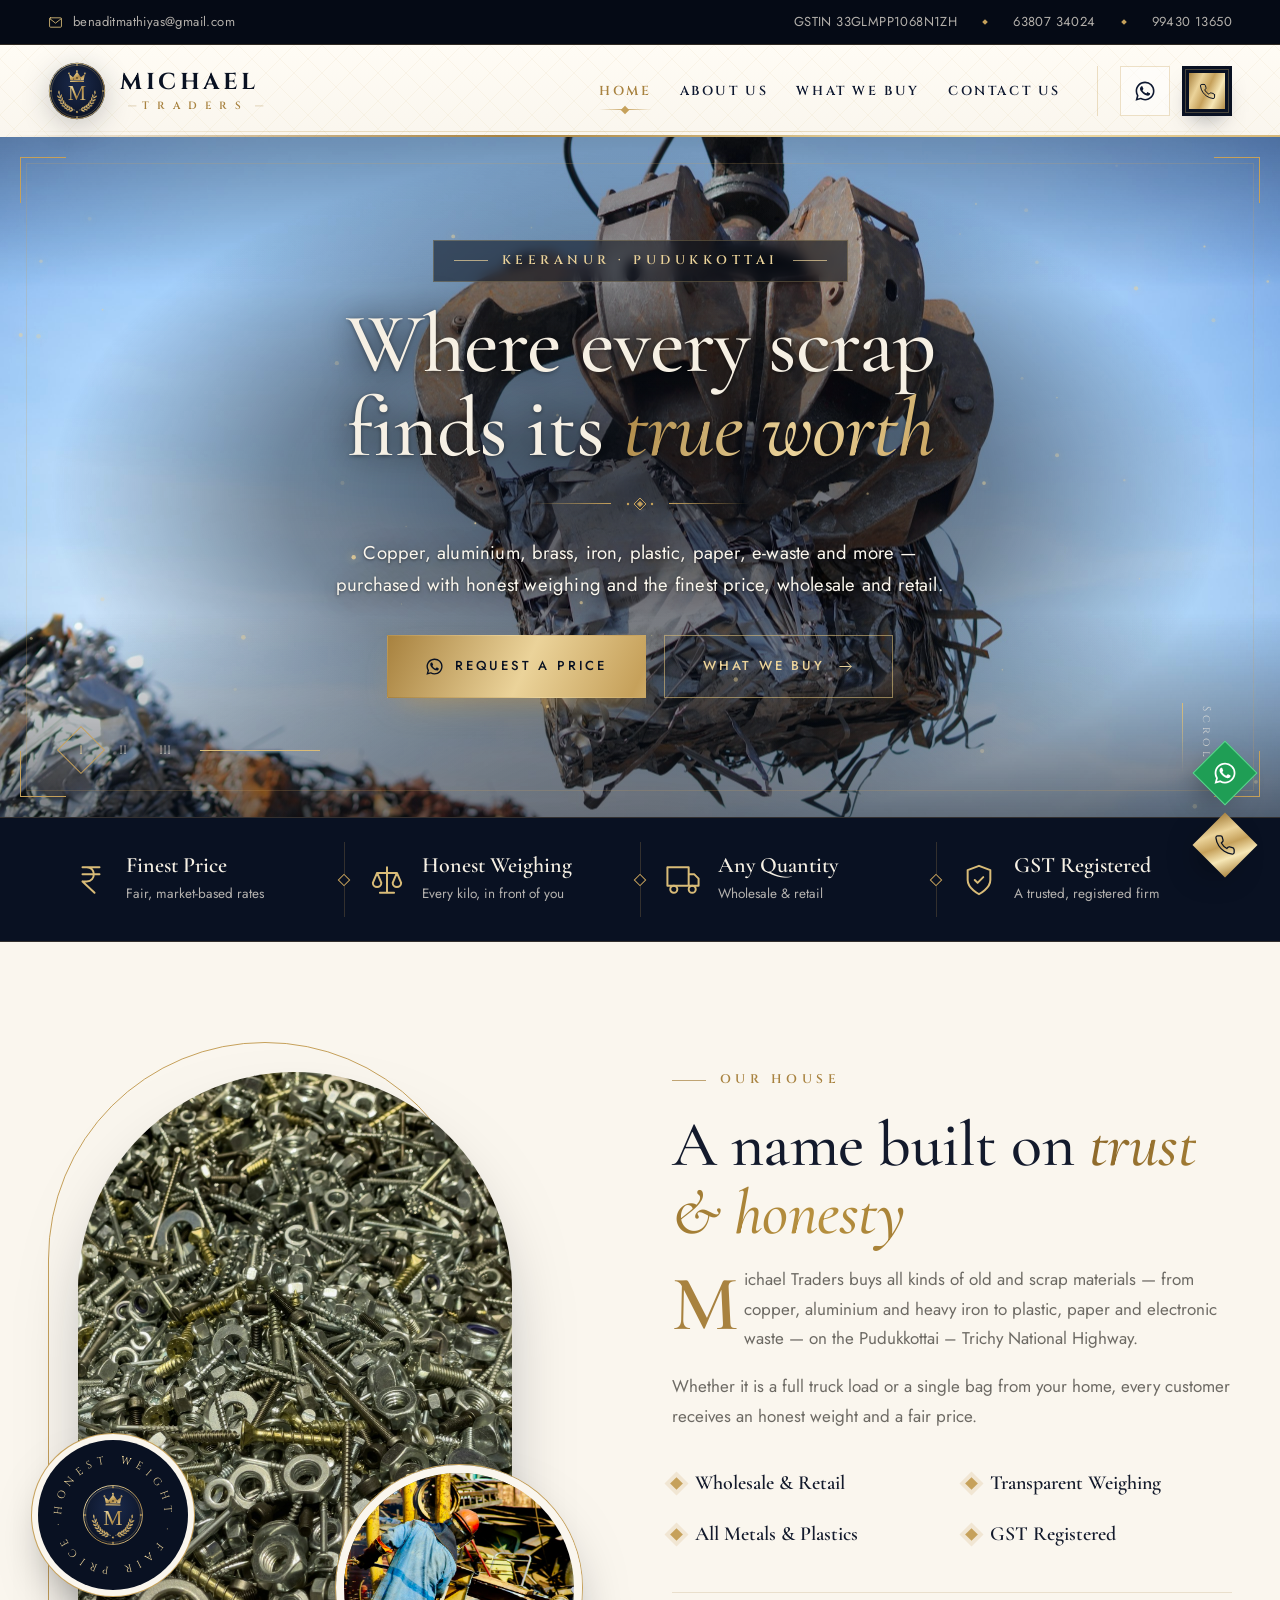
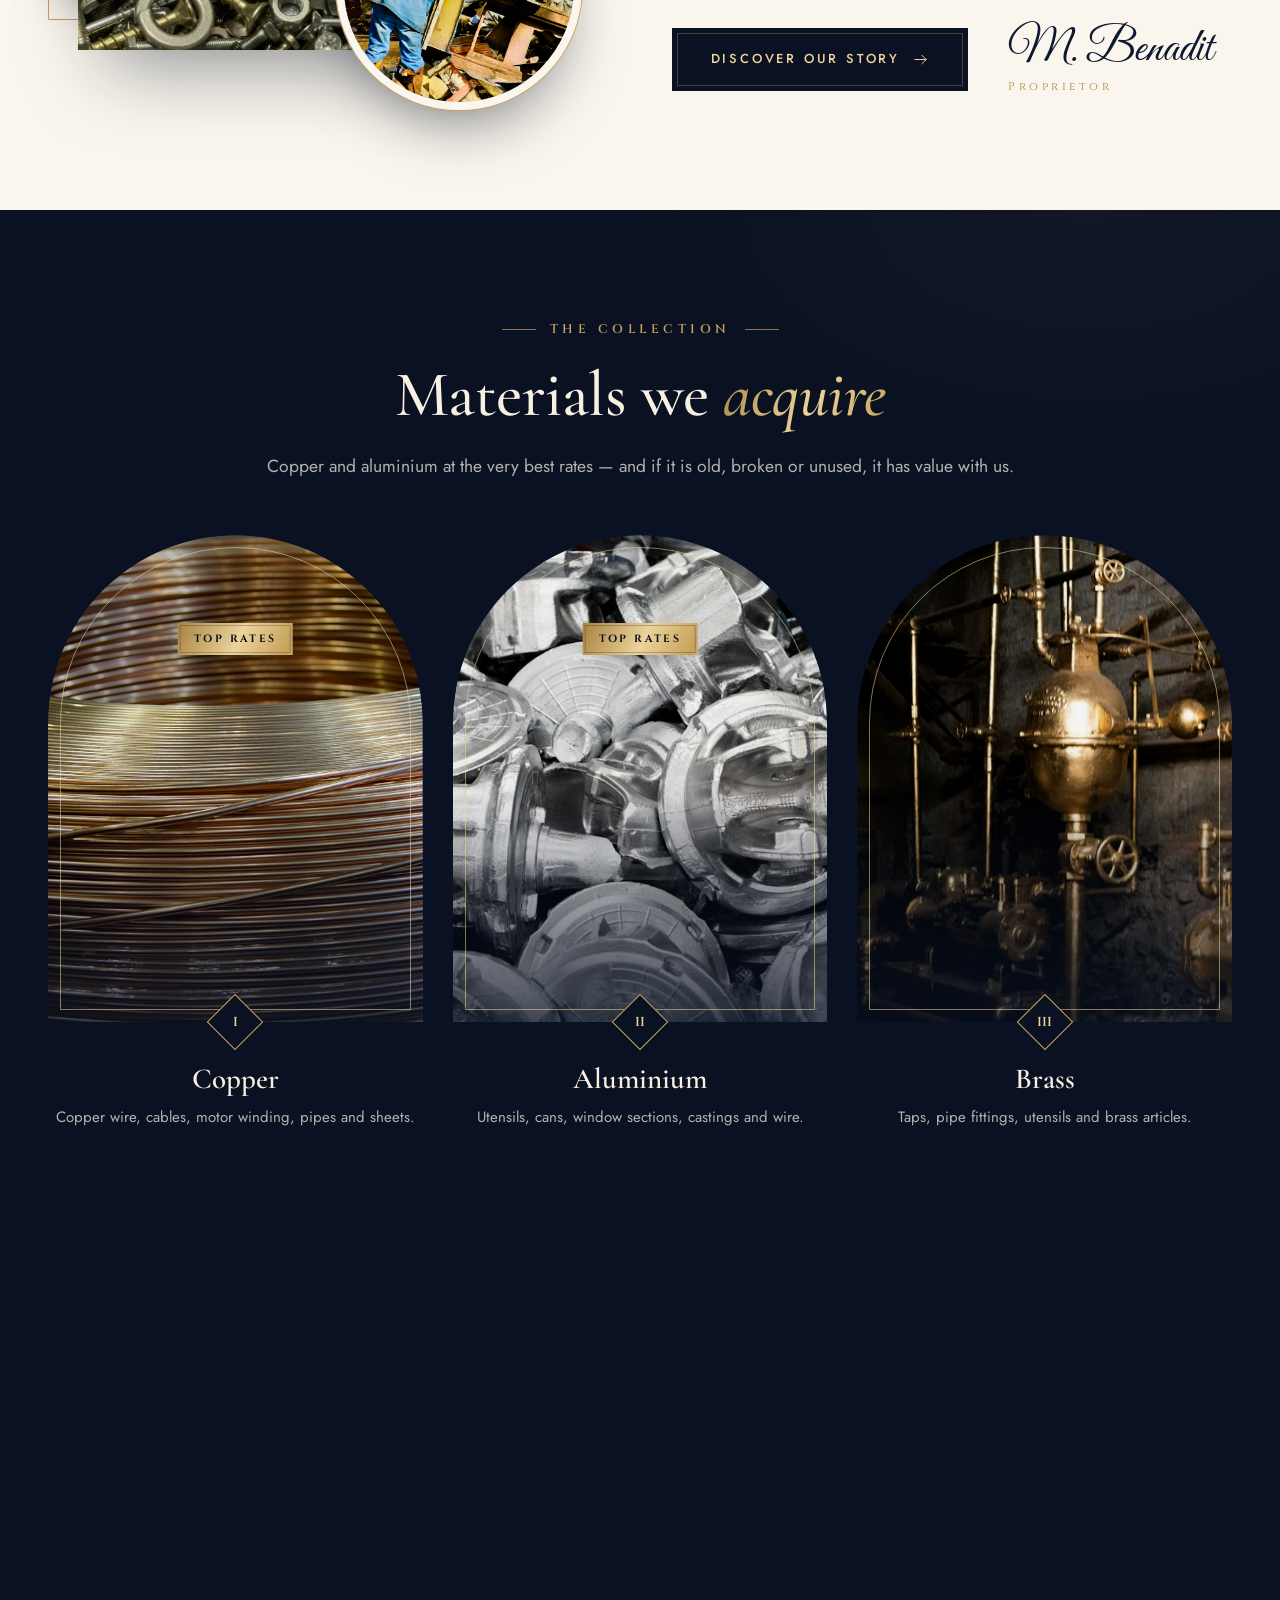
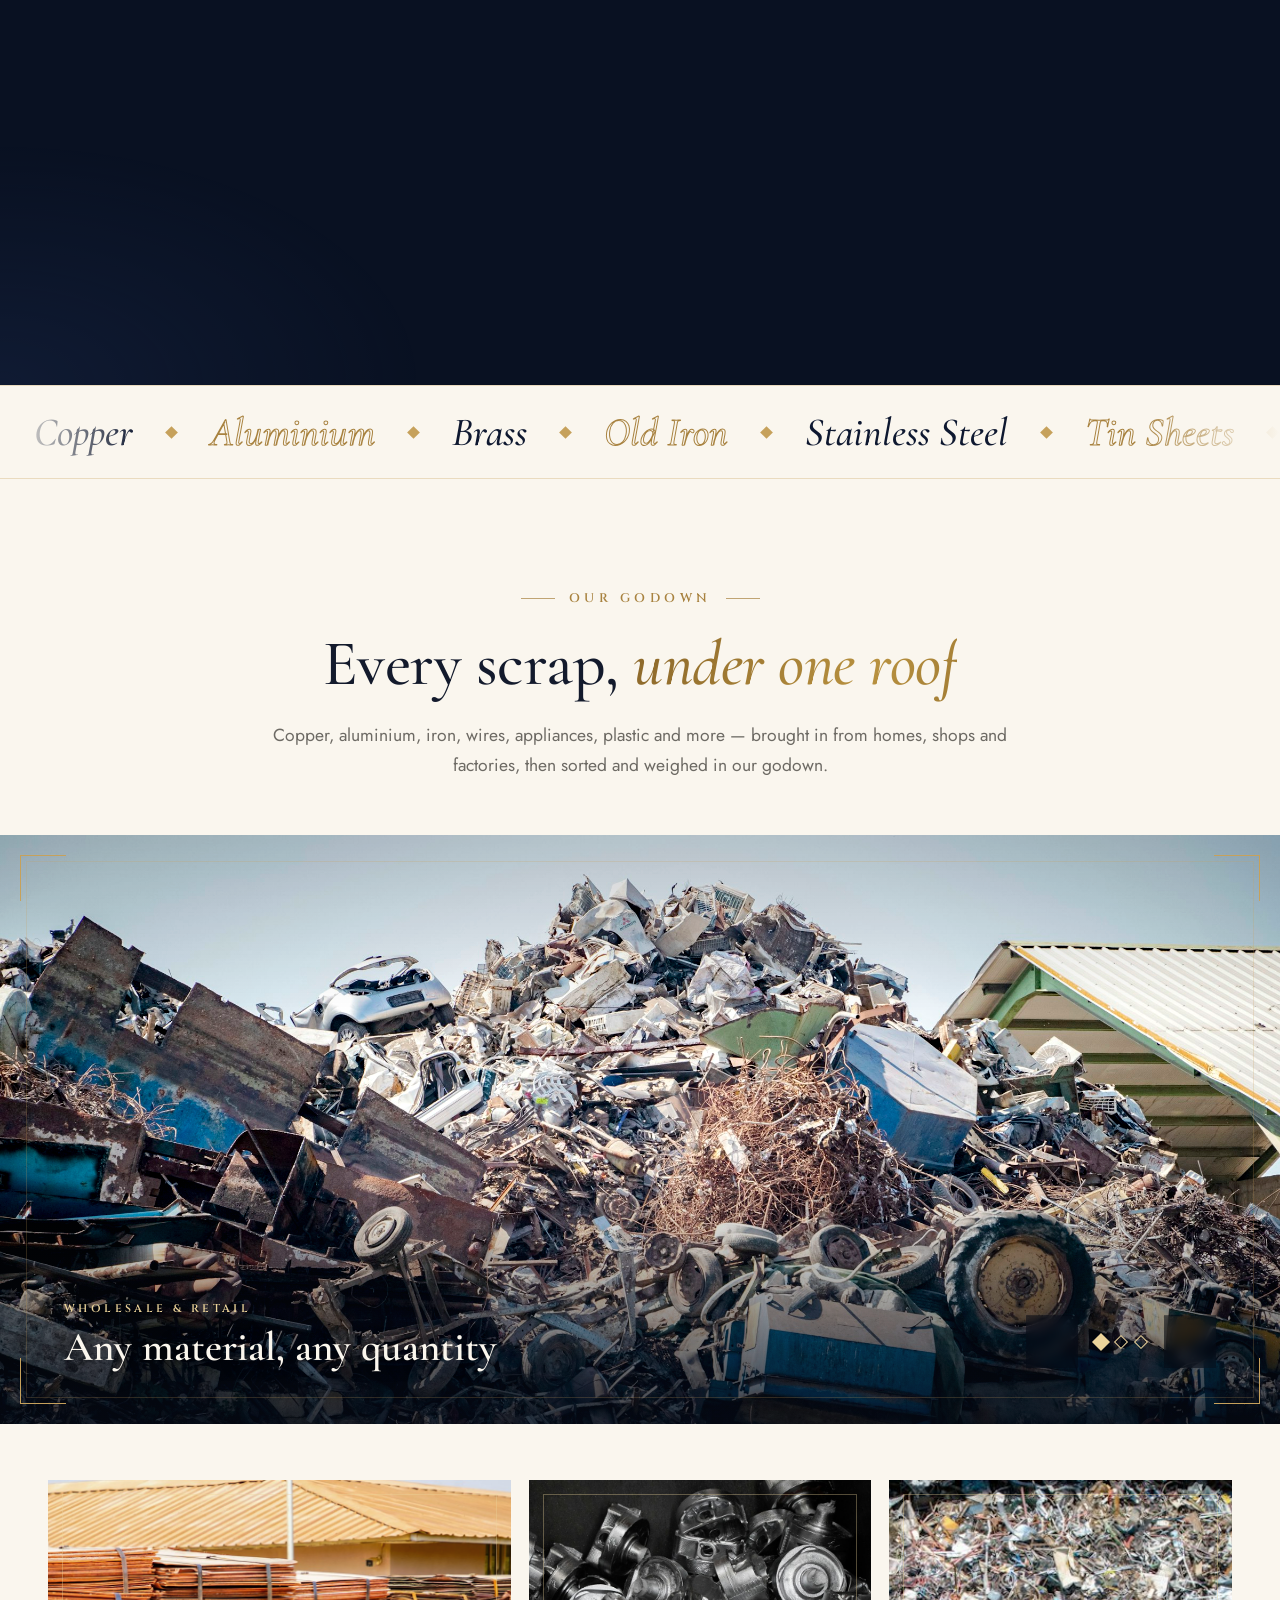
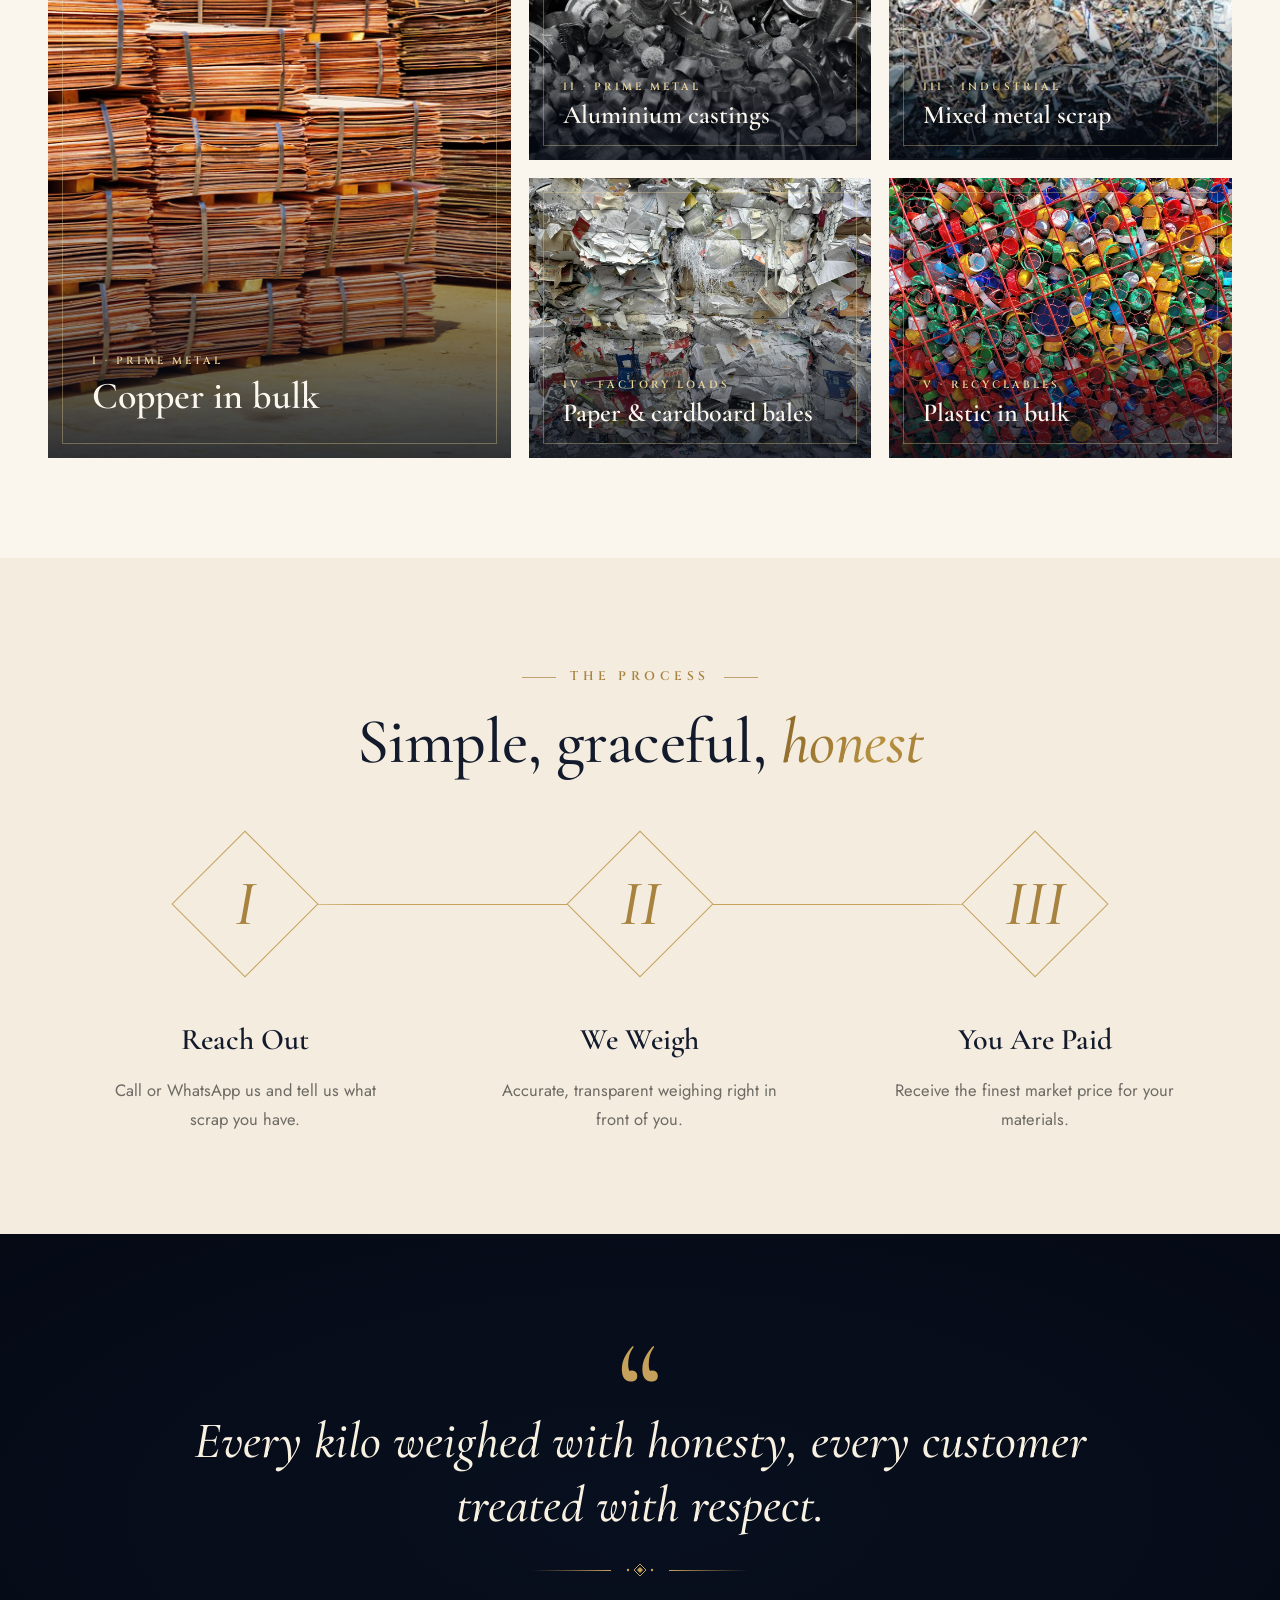
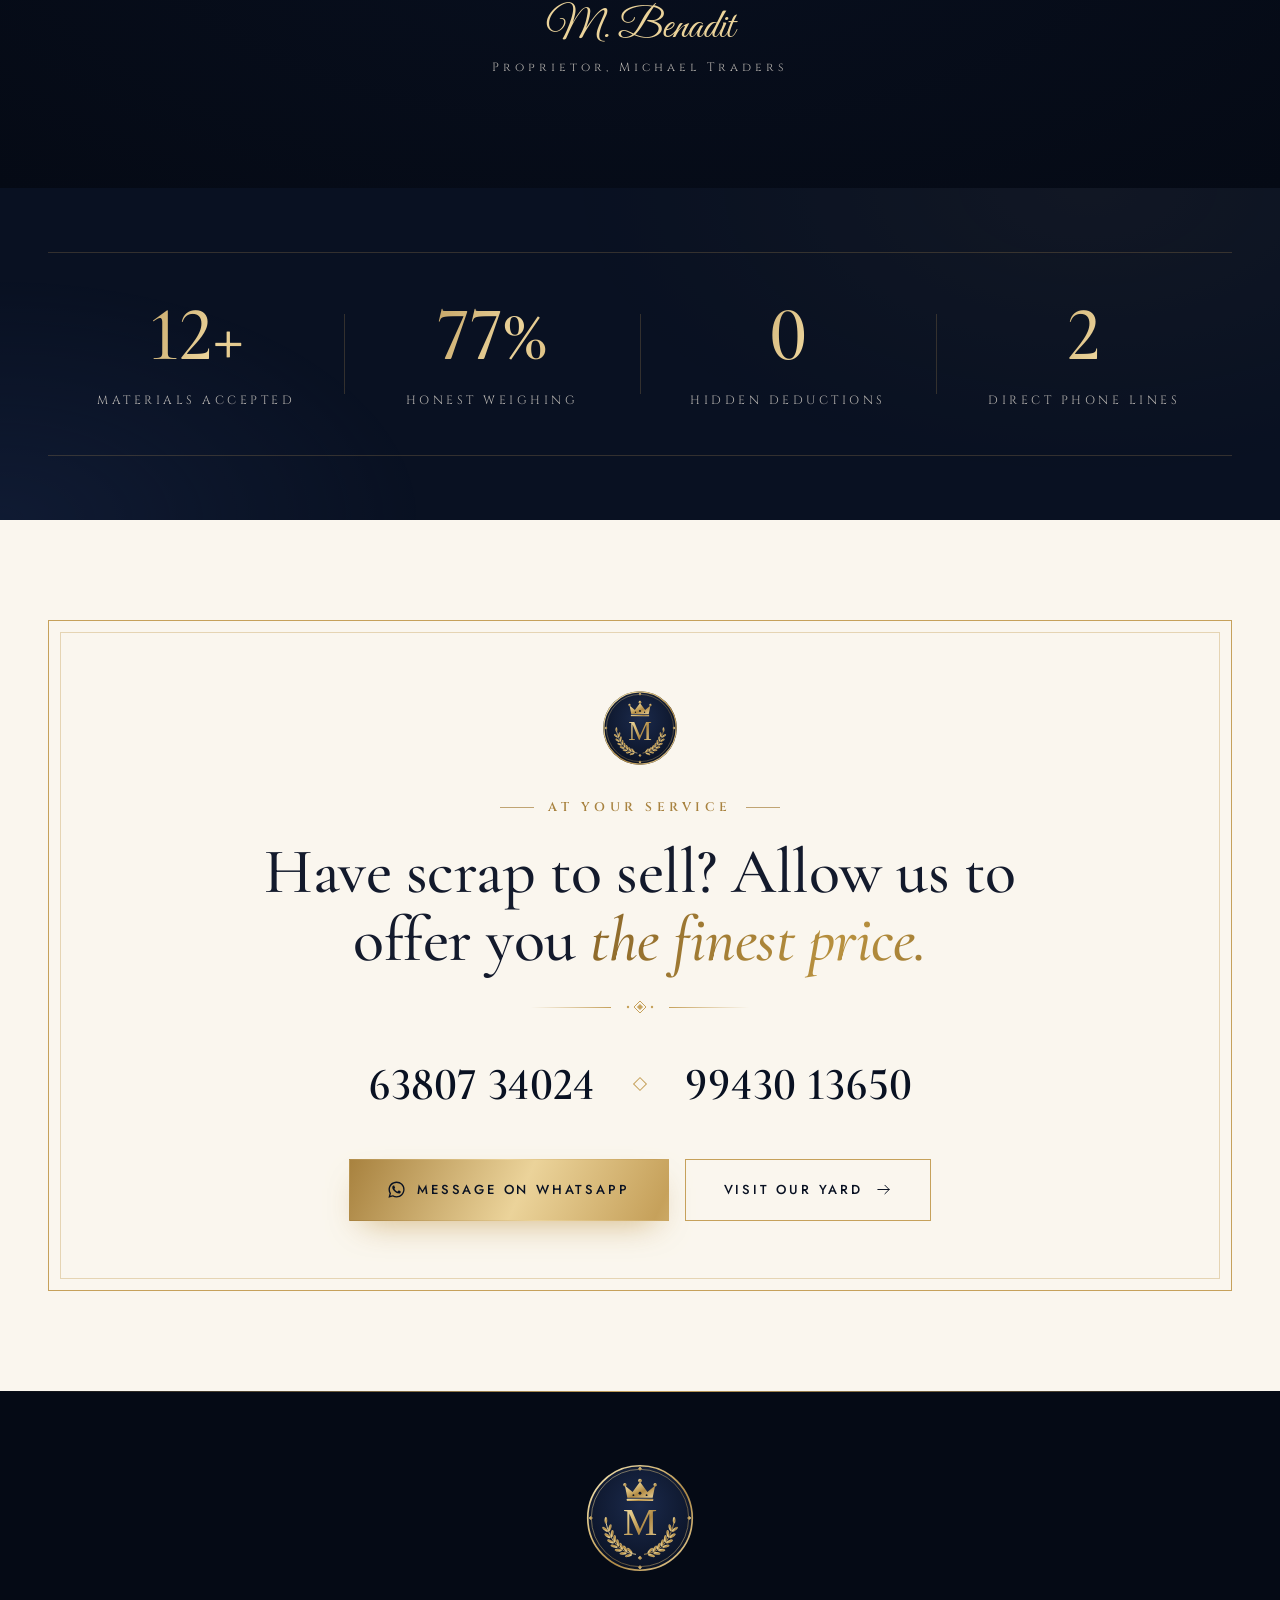
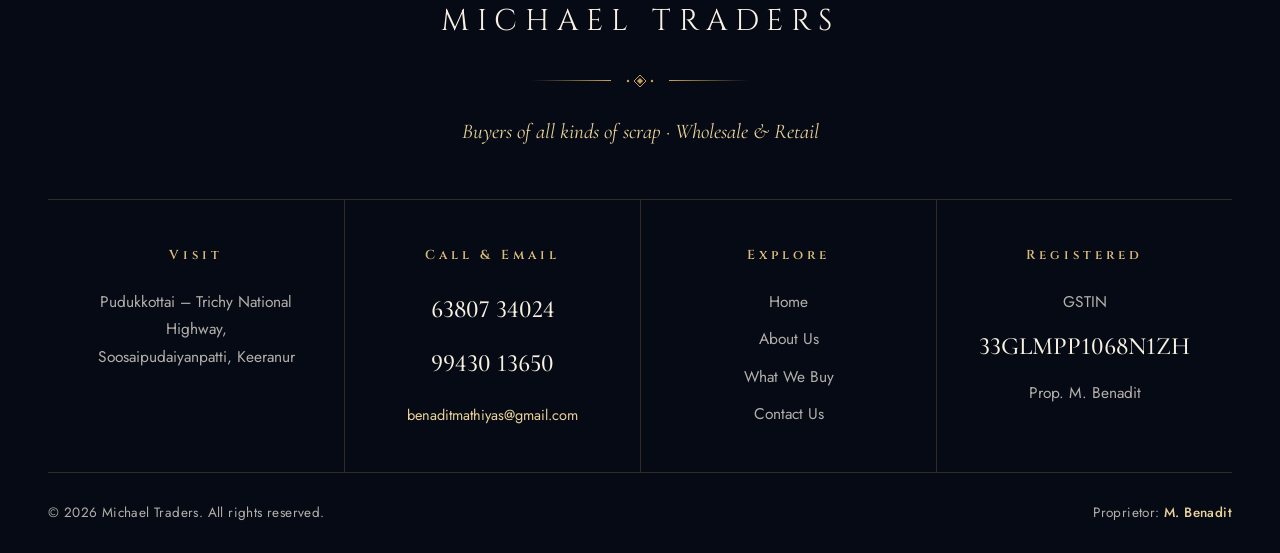
==== commit 3a31bc8d: "Add files via upload" ====
--- a/michaeltraders/index.html
+++ b/michaeltraders/index.html
@@ -77,7 +77,7 @@
     <div class="slides">
       <div class="slide active"><img src="assets/img/photos/hero-2.jpg" alt=""></div>
       <div class="slide"><img src="assets/img/photos/yard-grab.jpg" alt=""></div>
-      <div class="slide"><img src="assets/img/photos/yard-pile.jpg" alt=""></div>
+      <div class="slide"><img src="assets/img/photos/yard-claw.jpg" alt=""></div>
     </div>
     <canvas class="dust" aria-hidden="true"></canvas>
     <div class="frame"><span></span></div>
@@ -85,7 +85,7 @@
       <span class="eyebrow reveal">Keeranur · Pudukkottai</span>
       <h1 class="lines"><span class="ln"><span>Where every scrap</span></span><span class="ln"><span>finds its <em class="g">true worth</em></span></span></h1>
       <div class="reveal d3"><div class="ornament " ><i></i><svg viewBox="0 0 30 14" fill="none" stroke="currentColor" stroke-width="1"><path d="M15 1l6 6-6 6-6-6z"/><path d="M15 4.5l2.5 2.5-2.5 2.5-2.5-2.5z" fill="currentColor"/><circle cx="3" cy="7" r="1.2" fill="currentColor" stroke="none"/><circle cx="27" cy="7" r="1.2" fill="currentColor" stroke="none"/></svg><i></i></div></div>
-      <p class="lead reveal d3">Iron, aluminium, brass, plastic, paper, e-waste and more — purchased with honest weighing and the finest price, wholesale and retail.</p>
+      <p class="lead reveal d3">Copper, aluminium, brass, iron, plastic, paper, e-waste and more — purchased with honest weighing and the finest price, wholesale and retail.</p>
       <div class="hero-actions reveal d4">
         <a href="https://wa.me/916380734024?text=Hello%20Michael%20Traders%2C%20I%20have%20scrap%20to%20sell." target="_blank" rel="noopener" class="btn btn-gold"><svg viewBox="0 0 24 24" fill="currentColor"><path d="M17.47 14.38c-.3-.15-1.76-.87-2.03-.97-.27-.1-.47-.15-.67.15-.2.3-.77.97-.94 1.17-.17.2-.35.22-.64.07-.3-.15-1.26-.46-2.4-1.48-.89-.79-1.49-1.77-1.66-2.07-.17-.3-.02-.46.13-.6.13-.14.3-.35.45-.52.15-.17.2-.3.3-.5.1-.2.05-.37-.02-.52-.08-.15-.67-1.61-.92-2.2-.24-.58-.49-.5-.67-.51h-.57c-.2 0-.52.07-.79.37-.27.3-1.04 1.02-1.04 2.48s1.06 2.88 1.21 3.08c.15.2 2.1 3.2 5.08 4.48.71.31 1.26.49 1.69.63.71.23 1.36.2 1.87.12.57-.09 1.76-.72 2.01-1.41.25-.7.25-1.29.17-1.41-.07-.13-.27-.2-.57-.35zM12.05 21.5h-.01a9.4 9.4 0 0 1-4.79-1.31l-.34-.2-3.56.93.95-3.47-.22-.36a9.4 9.4 0 0 1-1.44-5.01c0-5.2 4.23-9.43 9.44-9.43 2.52 0 4.89.98 6.67 2.77a9.37 9.37 0 0 1 2.76 6.67c0 5.2-4.24 9.43-9.44 9.43zm8.03-17.46A11.32 11.32 0 0 0 12.05.72C5.8.72.71 5.8.71 12.06c0 2 .52 3.95 1.52 5.67L.62 23.6l6.01-1.58a11.33 11.33 0 0 0 5.42 1.38h.01c6.25 0 11.34-5.09 11.34-11.34 0-3.03-1.18-5.88-3.32-8.02z"/></svg> Request a Price</a>
         <a href="what-we-buy.html" class="btn btn-line">What We Buy <svg viewBox="0 0 24 24" fill="none" stroke="currentColor" stroke-width="1.4" stroke-linecap="round" stroke-linejoin="round"><path d="M4 12h16M14 6l6 6-6 6"/></svg></a>
@@ -113,7 +113,7 @@
     <div class="container about">
       
         <div class="arch-stack reveal left">
-          <div class="arch-main"><img src="assets/img/photos/copper.jpg" alt="" loading="lazy"></div>
+          <div class="arch-main"><img src="assets/img/photos/bolts2.jpg" alt="" loading="lazy"></div>
           <div class="round-sm"><img src="assets/img/photos/about-1.jpg" alt="" loading="lazy"></div>
           <div class="seal">
             <svg class="ring" viewBox="0 0 134 134"><defs><path id="sp" d="M67,67 m-52,0 a52,52 0 1,1 104,0 a52,52 0 1,1 -104,0"/></defs><text><textPath href="#sp" textLength="322" lengthAdjust="spacing">HONEST WEIGHT · FAIR PRICE · </textPath></text></svg>
@@ -124,7 +124,7 @@
         <span class="eyebrow left reveal">Our House</span>
         <h2 class="h2 reveal d1">A name built on <em class="g">trust &amp; honesty</em></h2>
         <div class="prose reveal d2">
-          <p class="drop">Michael Traders buys all kinds of old and scrap materials — from heavy iron and fine metals to plastic, paper and electronic waste — on the Pudukkottai – Trichy National Highway.</p>
+          <p class="drop">Michael Traders buys all kinds of old and scrap materials — from copper, aluminium and heavy iron to plastic, paper and electronic waste — on the Pudukkottai – Trichy National Highway.</p>
           <p>Whether it is a full truck load or a single bag from your home, every customer receives an honest weight and a fair price.</p>
         </div>
         <ul class="checks reveal d3">
@@ -132,7 +132,7 @@
         </ul>
         <div class="sign reveal d4">
           <a href="about.html" class="btn btn-navy">Discover Our Story <svg viewBox="0 0 24 24" fill="none" stroke="currentColor" stroke-width="1.4" stroke-linecap="round" stroke-linejoin="round"><path d="M4 12h16M14 6l6 6-6 6"/></svg></a>
-          <div class="sig">M. Benedict<small>Proprietor</small></div>
+          <div class="sig">M. Benadit<small>Proprietor</small></div>
         </div>
       </div>
     </div>
@@ -144,19 +144,19 @@
       <div class="head">
         <span class="eyebrow reveal">The Collection</span>
         <h2 class="h2 reveal d1">Materials we <em class="g">acquire</em></h2>
-        <p class="lede reveal d2">From precious brass to everyday paper — if it is old, broken or unused, it has value with us.</p>
+        <p class="lede reveal d2">Copper and aluminium at the very best rates — and if it is old, broken or unused, it has value with us.</p>
       </div>
       <div class="materials">
         
         <a href="contact.html" class="mat reveal d1">
-          <div class="arch-wrap"><div class="arch"><img src="assets/img/photos/iron.jpg" alt="Old Iron scrap" loading="lazy"></div><span class="num"><span>I</span></span></div>
-          <h3>Old Iron</h3>
-          <p>Rods, sheets, machinery parts and heavy iron scrap.</p>
+          <div class="arch-wrap"><div class="arch"><img src="assets/img/photos/copper.jpg" alt="Copper scrap" loading="lazy"></div><span class="num"><span>I</span></span><span class="hot">Top Rates</span></div>
+          <h3>Copper</h3>
+          <p>Copper wire, cables, motor winding, pipes and sheets.</p>
         </a>
         <a href="contact.html" class="mat reveal d2">
-          <div class="arch-wrap"><div class="arch"><img src="assets/img/photos/cans.jpg" alt="Aluminium scrap" loading="lazy"></div><span class="num"><span>II</span></span></div>
+          <div class="arch-wrap"><div class="arch"><img src="assets/img/photos/aluminium.jpg" alt="Aluminium scrap" loading="lazy"></div><span class="num"><span>II</span></span><span class="hot">Top Rates</span></div>
           <h3>Aluminium</h3>
-          <p>Vessels, cans, window sections and wires.</p>
+          <p>Utensils, cans, window sections, castings and wire.</p>
         </a>
         <a href="contact.html" class="mat reveal d3">
           <div class="arch-wrap"><div class="arch"><img src="assets/img/photos/brass.jpg" alt="Brass scrap" loading="lazy"></div><span class="num"><span>III</span></span></div>
@@ -164,19 +164,19 @@
           <p>Taps, pipe fittings, utensils and brass articles.</p>
         </a>
         <a href="contact.html" class="mat reveal d1">
-          <div class="arch-wrap"><div class="arch"><img src="assets/img/photos/ewaste.jpg" alt="E-Waste Boards scrap" loading="lazy"></div><span class="num"><span>IV</span></span></div>
-          <h3>E-Waste Boards</h3>
-          <p>Circuit boards and old electronic parts.</p>
+          <div class="arch-wrap"><div class="arch"><img src="assets/img/photos/iron.jpg" alt="Old Iron scrap" loading="lazy"></div><span class="num"><span>IV</span></span></div>
+          <h3>Old Iron</h3>
+          <p>Rods, sheets, machinery parts and heavy iron scrap.</p>
         </a>
         <a href="contact.html" class="mat reveal d2">
-          <div class="arch-wrap"><div class="arch"><img src="assets/img/photos/plastic.jpg" alt="Plastic scrap" loading="lazy"></div><span class="num"><span>V</span></span></div>
-          <h3>Plastic</h3>
-          <p>Bottles, cans, buckets, chairs and hard plastic.</p>
+          <div class="arch-wrap"><div class="arch"><img src="assets/img/photos/steel.jpg" alt="Stainless Steel scrap" loading="lazy"></div><span class="num"><span>V</span></span></div>
+          <h3>Stainless Steel</h3>
+          <p>Vessels, utensils, sinks and steel sheets.</p>
         </a>
         <a href="contact.html" class="mat reveal d3">
-          <div class="arch-wrap"><div class="arch"><img src="assets/img/photos/paper.jpg" alt="Old Paper scrap" loading="lazy"></div><span class="num"><span>VI</span></span></div>
-          <h3>Old Paper</h3>
-          <p>Newspapers, books, notebooks and magazines.</p>
+          <div class="arch-wrap"><div class="arch"><img src="assets/img/photos/battery.jpg" alt="Batteries scrap" loading="lazy"></div><span class="num"><span>VI</span></span></div>
+          <h3>Batteries</h3>
+          <p>Inverter, UPS, car and bike batteries.</p>
         </a>
       </div>
       <div style="text-align:center;margin-top:52px" class="reveal">
@@ -187,8 +187,42 @@
 
   <!-- Ticker -->
   <div class="ticker" aria-hidden="true">
-    <div class="track"><div class="row"><span>Old Iron</span><i></i><span>Tin Sheets</span><i></i><span>Aluminium</span><i></i><span>Brass</span><i></i><span>Plastic</span><i></i><span>Cardboard</span><i></i><span>Coconut Shells</span><i></i><span>E-Waste Boards</span><i></i><span>Old Paper</span><i></i><span>Old Items</span><i></i></div><div class="row"><span>Old Iron</span><i></i><span>Tin Sheets</span><i></i><span>Aluminium</span><i></i><span>Brass</span><i></i><span>Plastic</span><i></i><span>Cardboard</span><i></i><span>Coconut Shells</span><i></i><span>E-Waste Boards</span><i></i><span>Old Paper</span><i></i><span>Old Items</span><i></i></div></div>
+    <div class="track"><div class="row"><span>Copper</span><i></i><span>Aluminium</span><i></i><span>Brass</span><i></i><span>Old Iron</span><i></i><span>Stainless Steel</span><i></i><span>Tin Sheets</span><i></i><span>Wires &amp; Cables</span><i></i><span>Batteries</span><i></i><span>Motors &amp; Pumps</span><i></i><span>Home Appliances</span><i></i><span>E-Waste Boards</span><i></i><span>Plastic</span><i></i><span>Cardboard</span><i></i><span>Old Paper</span><i></i><span>Coconut Shells</span><i></i><span>Old Items</span><i></i></div><div class="row"><span>Copper</span><i></i><span>Aluminium</span><i></i><span>Brass</span><i></i><span>Old Iron</span><i></i><span>Stainless Steel</span><i></i><span>Tin Sheets</span><i></i><span>Wires &amp; Cables</span><i></i><span>Batteries</span><i></i><span>Motors &amp; Pumps</span><i></i><span>Home Appliances</span><i></i><span>E-Waste Boards</span><i></i><span>Plastic</span><i></i><span>Cardboard</span><i></i><span>Old Paper</span><i></i><span>Coconut Shells</span><i></i><span>Old Items</span><i></i></div></div>
   </div>
+
+  <!-- Bulk gallery -->
+  <section class="section on-light bulk">
+    <div class="container">
+      <div class="head">
+        <span class="eyebrow reveal">Our Godown</span>
+        <h2 class="h2 reveal d1">Every scrap, <em class="g">under one roof</em></h2>
+        <p class="lede reveal d2">Copper, aluminium, iron, wires, appliances, plastic and more — brought in from homes, shops and factories, then sorted and weighed in our godown.</p>
+      </div>
+    </div>
+    <div class="godown" data-inview>
+      <div class="g-track">
+        <figure class="g-slide active"><img src="assets/img/photos/godown-1.jpg" alt="A large scrap yard piled high with metal, machines and old items" loading="lazy"></figure>
+        <figure class="g-slide"><img src="assets/img/photos/godown-2.jpg" alt="A wide scrap yard with metal stock and machinery" loading="lazy"></figure>
+        <figure class="g-slide"><img src="assets/img/photos/godown-3.jpg" alt="A large scrap yard with a mountain of metal scrap, a rail wagon and an overhead crane" loading="lazy"></figure>
+      </div>
+      <div class="frame"><span></span></div>
+      <div class="g-cap"><small>Wholesale &amp; Retail</small>Any material, any quantity</div>
+      <div class="g-nav">
+        <button class="g-prev" aria-label="Previous photo"><svg viewBox="0 0 24 24" fill="none" stroke="currentColor" stroke-width="1.5"><path d="M15 5l-7 7 7 7"/></svg></button>
+        <div class="g-dots"><button class="active" aria-label="Photo 1"></button><button aria-label="Photo 2"></button><button aria-label="Photo 3"></button></div>
+        <button class="g-next" aria-label="Next photo"><svg viewBox="0 0 24 24" fill="none" stroke="currentColor" stroke-width="1.5"><path d="M9 5l7 7-7 7"/></svg></button>
+      </div>
+    </div>
+    <div class="container">
+      <div class="bulk-grid">
+        <figure class="b-big reveal"><img src="assets/img/photos/bulk-copper.jpg" alt="Stacked copper sheets in bulk" loading="lazy"><figcaption><small>I · Prime Metal</small>Copper in bulk</figcaption></figure>
+        <figure class="reveal d1"><img src="assets/img/photos/bulk-alu.jpg" alt="Bulk aluminium castings" loading="lazy"><figcaption><small>II · Prime Metal</small>Aluminium castings</figcaption></figure>
+        <figure class="reveal d2"><img src="assets/img/photos/bulk-metal.jpg" alt="Industrial metal scrap" loading="lazy"><figcaption><small>III · Industrial</small>Mixed metal scrap</figcaption></figure>
+        <figure class="reveal d2"><img src="assets/img/photos/bulk-paper.jpg" alt="Baled paper and cardboard" loading="lazy"><figcaption><small>IV · Factory Loads</small>Paper &amp; cardboard bales</figcaption></figure>
+        <figure class="reveal d3"><img src="assets/img/photos/bulk-plastic.jpg" alt="Plastic bottles collected in bulk" loading="lazy"><figcaption><small>V · Recyclables</small>Plastic in bulk</figcaption></figure>
+      </div>
+    </div>
+  </section>
 
   <!-- Steps -->
   <section class="section ivory-2 on-light">
@@ -212,7 +246,7 @@
       <div class="qm reveal">&ldquo;</div>
       <blockquote class="reveal d1 split">Every kilo weighed with honesty, every customer treated with respect.</blockquote>
       <div class="reveal d2"><div class="ornament " ><i></i><svg viewBox="0 0 30 14" fill="none" stroke="currentColor" stroke-width="1"><path d="M15 1l6 6-6 6-6-6z"/><path d="M15 4.5l2.5 2.5-2.5 2.5-2.5-2.5z" fill="currentColor"/><circle cx="3" cy="7" r="1.2" fill="currentColor" stroke="none"/><circle cx="27" cy="7" r="1.2" fill="currentColor" stroke="none"/></svg><i></i></div></div>
-      <div class="by reveal d2">M. Benedict<small>Proprietor, Michael Traders</small></div>
+      <div class="by reveal d2">M. Benadit<small>Proprietor, Michael Traders</small></div>
     </div>
   </section>
 
@@ -220,7 +254,7 @@
   <section class="section navy" style="padding:64px 0">
     <div class="container">
       <div class="stats">
-        <div class="stat reveal"><div class="v gold-shine" data-count="10" data-suffix="+">10+</div><div class="l">Materials Accepted</div></div>
+        <div class="stat reveal"><div class="v gold-shine" data-count="16" data-suffix="+">16+</div><div class="l">Materials Accepted</div></div>
         <div class="stat reveal d1"><div class="v gold-shine" data-count="100" data-suffix="%">100%</div><div class="l">Honest Weighing</div></div>
         <div class="stat reveal d2"><div class="v gold-shine">0</div><div class="l">Hidden Deductions</div></div>
         <div class="stat reveal d3"><div class="v gold-shine" data-count="2">2</div><div class="l">Direct Phone Lines</div></div>
@@ -281,14 +315,14 @@
         </div>
         <div class="f-col">
           <h4>Registered</h4>
-          <ul><li>GSTIN</li><li class="big">33GLMPP1068N1ZH</li><li>Prop. M. Benedict</li></ul>
+          <ul><li>GSTIN</li><li class="big">33GLMPP1068N1ZH</li><li>Prop. M. Benadit</li></ul>
         </div>
       </div>
     </div>
     <div class="f-bottom">
       <div class="container">
         <span>© <span data-year>2026</span> Michael Traders. All rights reserved.</span>
-        <span>Proprietor: <b>M. Benedict</b></span>
+        <span>Proprietor: <b>M. Benadit</b></span>
       </div>
     </div>
   </footer>
--- a/michaeltraders/assets/css/style.css
+++ b/michaeltraders/assets/css/style.css
@@ -373,7 +373,7 @@
 .mat { display: block; text-align: center; }
 .mat .arch-wrap { position: relative; }
 .mat .arch { position: relative; border-radius: 400px 400px 0 0; overflow: hidden; aspect-ratio: 3/3.9; background: var(--navy-800); }
-.mat .arch img { width: 100%; height: 100%; object-fit: cover; filter: saturate(.55) sepia(.18) brightness(.9) contrast(1.05); transition: transform 1.4s var(--ease), filter .8s ease; }
+.mat .arch img { width: 100%; height: 100%; object-fit: cover; filter: saturate(.9) brightness(.94) contrast(1.05); transition: transform 1.4s var(--ease), filter .8s ease; }
 .mat .arch::before { content: ""; position: absolute; inset: 0; z-index: 1; background: linear-gradient(180deg, transparent 50%, rgba(9,17,34,.75)); transition: opacity .6s ease; }
 .mat .arch::after {
   content: ""; position: absolute; inset: 12px; z-index: 2; border: 1px solid rgba(235, 211, 154, .55);
@@ -803,3 +803,118 @@
 @media (prefers-reduced-motion: reduce) {
   .slide.active, .slide.active::after, .ticker .track { animation: none; }
 }
+
+/* ---------- Materials: 4-column grid + "Top Rates" badge ---------- */
+.materials.four { gap: 50px 30px; }
+.materials.four .mat { flex-basis: calc((100% - 90px) / 4); }
+.materials.four .mat h3 { font-size: 26px; }
+.materials.four .mat p { font-size: 14.5px; }
+.mat .hot {
+  position: absolute; top: 18%; left: 50%; transform: translateX(-50%); z-index: 3; white-space: nowrap;
+  padding: 7px 16px; font-family: var(--caps); font-size: 10.5px; font-weight: 700; letter-spacing: 2.4px; text-transform: uppercase;
+  color: var(--navy-900); background: var(--gold-grad); background-size: 200% 100%; box-shadow: 0 10px 24px -10px rgba(0,0,0,.7);
+  animation: hotShine 4s ease-in-out infinite;
+}
+.mat .hot::before { content: ""; position: absolute; inset: 2px; border: 1px solid rgba(9,17,34,.25); }
+@keyframes hotShine { 0%, 100% { background-position: 0 0; } 50% { background-position: 100% 0; } }
+@media (max-width: 1024px) { .materials.four .mat { flex-basis: calc((100% - 30px) / 2); } }
+@media (max-width: 640px) {
+  .materials.four { gap: 34px 14px; }
+  .materials.four .mat { flex-basis: calc((100% - 14px) / 2); }
+  .materials.four .mat h3 { font-size: 21px; }
+  .materials.four .mat p { font-size: 13px; }
+  .mat .hot { font-size: 8.5px; letter-spacing: 1.6px; padding: 5px 10px; }
+}
+
+/* ---------- Bulk gallery (home) ---------- */
+.bulk-grid { display: grid; grid-template-columns: 1.35fr 1fr 1fr; grid-template-rows: 280px 280px; gap: 18px; }
+.bulk-grid figure { position: relative; overflow: hidden; margin: 0; background: var(--navy-800); }
+.bulk-grid .b-big { grid-row: span 2; }
+.bulk-grid img { width: 100%; height: 100%; object-fit: cover; transition: transform 1.4s var(--ease), filter .8s ease; filter: saturate(.92); }
+.bulk-grid figure::before { content: ""; position: absolute; inset: 0; z-index: 1; background: linear-gradient(180deg, transparent 45%, rgba(5,10,21,.82)); transition: opacity .6s ease; }
+.bulk-grid figure::after { content: ""; position: absolute; inset: 14px; z-index: 2; border: 1px solid rgba(235,211,154,.35); transition: inset .7s var(--ease), border-color .7s ease; pointer-events: none; }
+.bulk-grid figure:hover img { transform: scale(1.07); filter: saturate(1.08); }
+.bulk-grid figure:hover::after { inset: 22px; border-color: rgba(246,231,182,.85); }
+.bulk-grid figcaption { position: absolute; left: 34px; right: 34px; bottom: 30px; z-index: 3; color: #fbf7ee; font-family: var(--serif); font-size: 26px; font-weight: 600; line-height: 1.1; transition: transform .7s var(--ease); }
+.bulk-grid .b-big figcaption { font-size: 38px; bottom: 40px; left: 44px; }
+.bulk-grid figcaption small { display: block; font-family: var(--caps); font-size: 10.5px; font-weight: 600; letter-spacing: 3px; text-transform: uppercase; color: var(--gold-300); margin-bottom: 8px; }
+.bulk-grid figure:hover figcaption { transform: translateY(-6px); }
+@media (max-width: 1024px) {
+  .bulk-grid { grid-template-columns: 1fr 1fr; grid-template-rows: 380px 240px 240px; }
+  .bulk-grid .b-big { grid-column: span 2; grid-row: auto; }
+}
+@media (max-width: 640px) {
+  .bulk-grid { grid-template-columns: 1fr 1fr; grid-template-rows: 280px 170px 170px; gap: 10px; }
+  .bulk-grid figcaption { left: 18px; right: 14px; bottom: 16px; font-size: 18px; }
+  .bulk-grid .b-big figcaption { font-size: 28px; left: 24px; bottom: 24px; }
+  .bulk-grid figcaption small { font-size: 8.5px; letter-spacing: 1.8px; margin-bottom: 5px; }
+  .bulk-grid figure::after { inset: 8px; }
+}
+
+/* ---------- Complete scrap list (What We Buy) ---------- */
+.buy-list { display: grid; grid-template-columns: repeat(5, 1fr); border: 1px solid var(--hair); background: var(--ivory); }
+.bl-col { padding: 34px 26px 36px; position: relative; transition: background .5s ease; }
+.bl-col + .bl-col { border-left: 1px solid var(--hair); }
+.bl-col:hover { background: #fffdf7; }
+.bl-head { text-align: center; padding-bottom: 22px; margin-bottom: 20px; border-bottom: 1px solid var(--hair); }
+.bl-head span { display: inline-grid; place-items: center; width: 40px; height: 40px; font-family: var(--caps); font-size: 12px; font-weight: 600; color: var(--gold-600); position: relative; }
+.bl-head span::before { content: ""; position: absolute; inset: 6px; border: 1px solid var(--gold-500); transform: rotate(45deg); transition: transform .6s var(--ease), background .5s ease; z-index: -1; }
+.bl-col:hover .bl-head span::before { transform: rotate(225deg); background: rgba(198,161,91,.14); }
+.bl-head h3 { font-family: var(--serif); font-size: 25px; font-weight: 600; color: var(--ink); margin-top: 10px; line-height: 1.15; }
+.bl-col ul { list-style: none; margin: 0; padding: 0; }
+.bl-col li { position: relative; padding: 8px 0 8px 18px; font-size: 14.5px; line-height: 1.45; color: var(--muted); transition: color .3s ease, transform .3s ease; }
+.bl-col li::before { content: ""; position: absolute; left: 1px; top: 15px; width: 5px; height: 5px; background: var(--gold-500); transform: rotate(45deg); }
+.bl-col li:hover { color: var(--ink); transform: translateX(3px); }
+.bl-note { text-align: center; margin-top: 34px; font-size: 16px; color: var(--muted); }
+.bl-note a { color: var(--gold-600); font-weight: 600; border-bottom: 1px solid var(--hair); }
+@media (max-width: 1180px) {
+  .buy-list { grid-template-columns: repeat(3, 1fr); }
+  .bl-col:nth-child(4) { border-left: 0; }
+  .bl-col:nth-child(n+4) { border-top: 1px solid var(--hair); }
+}
+@media (max-width: 760px) {
+  .buy-list { grid-template-columns: 1fr 1fr; }
+  .bl-col:nth-child(n) { border-left: 0; border-top: 1px solid var(--hair); }
+  .bl-col:nth-child(-n+2) { border-top: 0; }
+  .bl-col:nth-child(even) { border-left: 1px solid var(--hair); }
+  .bl-col { padding: 26px 16px 28px; }
+  .bl-col li { font-size: 13.5px; }
+  .bl-head h3 { font-size: 21px; }
+}
+@media (max-width: 480px) {
+  .buy-list { grid-template-columns: 1fr; }
+  .bl-col:nth-child(even) { border-left: 0; }
+  .bl-col:nth-child(2) { border-top: 1px solid var(--hair); }
+}
+@media (prefers-reduced-motion: reduce) { .mat .hot { animation: none; } }
+
+
+/* ---------- Godown carousel (home) ---------- */
+.godown { position: relative; margin: 0 0 56px; height: clamp(440px, 46vw, 700px); overflow: hidden; background: var(--navy-900); }
+.g-track { display: flex; height: 100%; transition: transform 1.3s cubic-bezier(.77,0,.18,1); will-change: transform; }
+.g-slide { flex: 0 0 100%; height: 100%; margin: 0; overflow: hidden; position: relative; }
+.g-slide img { width: 100%; height: 100%; object-fit: cover; transform: scale(1.08); transition: transform 7s ease-out; filter: saturate(1.05) contrast(1.04); }
+.g-slide.active img { transform: scale(1); }
+.g-slide:nth-child(2) img { filter: brightness(1.25) saturate(1.1) contrast(1.05); }
+.godown::before { content: ""; position: absolute; inset: 0; z-index: 1; pointer-events: none;
+  background: linear-gradient(180deg, rgba(5,10,21,.2), rgba(5,10,21,0) 30%, rgba(5,10,21,0) 58%, rgba(5,10,21,.78)); }
+.godown .frame { z-index: 2; }
+.g-cap { position: absolute; z-index: 3; left: 64px; bottom: 54px; color: #fbf7ee; font-family: var(--serif); font-size: clamp(30px, 3.2vw, 46px); font-weight: 600; line-height: 1.1; text-shadow: 0 2px 18px rgba(0,0,0,.6); }
+.g-cap small { display: block; font-family: var(--caps); font-size: 11px; letter-spacing: 3.4px; text-transform: uppercase; color: var(--gold-300); margin-bottom: 10px; text-shadow: none; }
+.g-nav { position: absolute; z-index: 3; right: 64px; bottom: 56px; display: flex; align-items: center; gap: 18px; }
+.g-nav > button { width: 52px; height: 52px; display: grid; place-items: center; cursor: pointer; color: var(--gold-300); background: rgba(5,10,21,.45); border: 1px solid rgba(217,188,120,.55); backdrop-filter: blur(6px); transition: background .4s ease, color .4s ease; }
+.g-nav > button svg { width: 20px; height: 20px; }
+.g-nav > button:hover { background: var(--gold-400); color: var(--navy-900); }
+.g-dots { display: flex; gap: 10px; }
+.g-dots button { width: 10px; height: 10px; padding: 0; cursor: pointer; background: transparent; border: 1px solid var(--gold-300); transform: rotate(45deg); transition: background .4s ease, transform .4s ease; }
+.g-dots button.active { background: var(--gold-300); transform: rotate(45deg) scale(1.25); }
+@media (max-width: 1024px) { .godown { height: 460px; } .g-cap { left: 44px; bottom: 40px; } .g-nav { right: 44px; bottom: 42px; } }
+@media (max-width: 640px) {
+  .godown { height: 320px; margin-bottom: 36px; }
+  .g-cap { left: 26px; right: 26px; bottom: 74px; font-size: 24px; }
+  .g-cap small { font-size: 8.5px; letter-spacing: 2px; margin-bottom: 6px; }
+  .g-nav { left: 26px; right: auto; bottom: 26px; gap: 12px; }
+  .g-nav > button { width: 36px; height: 36px; } .g-nav > button svg { width: 16px; height: 16px; }
+}
+@media (prefers-reduced-motion: reduce) { .g-track, .g-slide img { transition: none; } }
+.g-slide:nth-child(3) img { filter: saturate(1.05) contrast(1.04); object-position: 50% 60%; }
